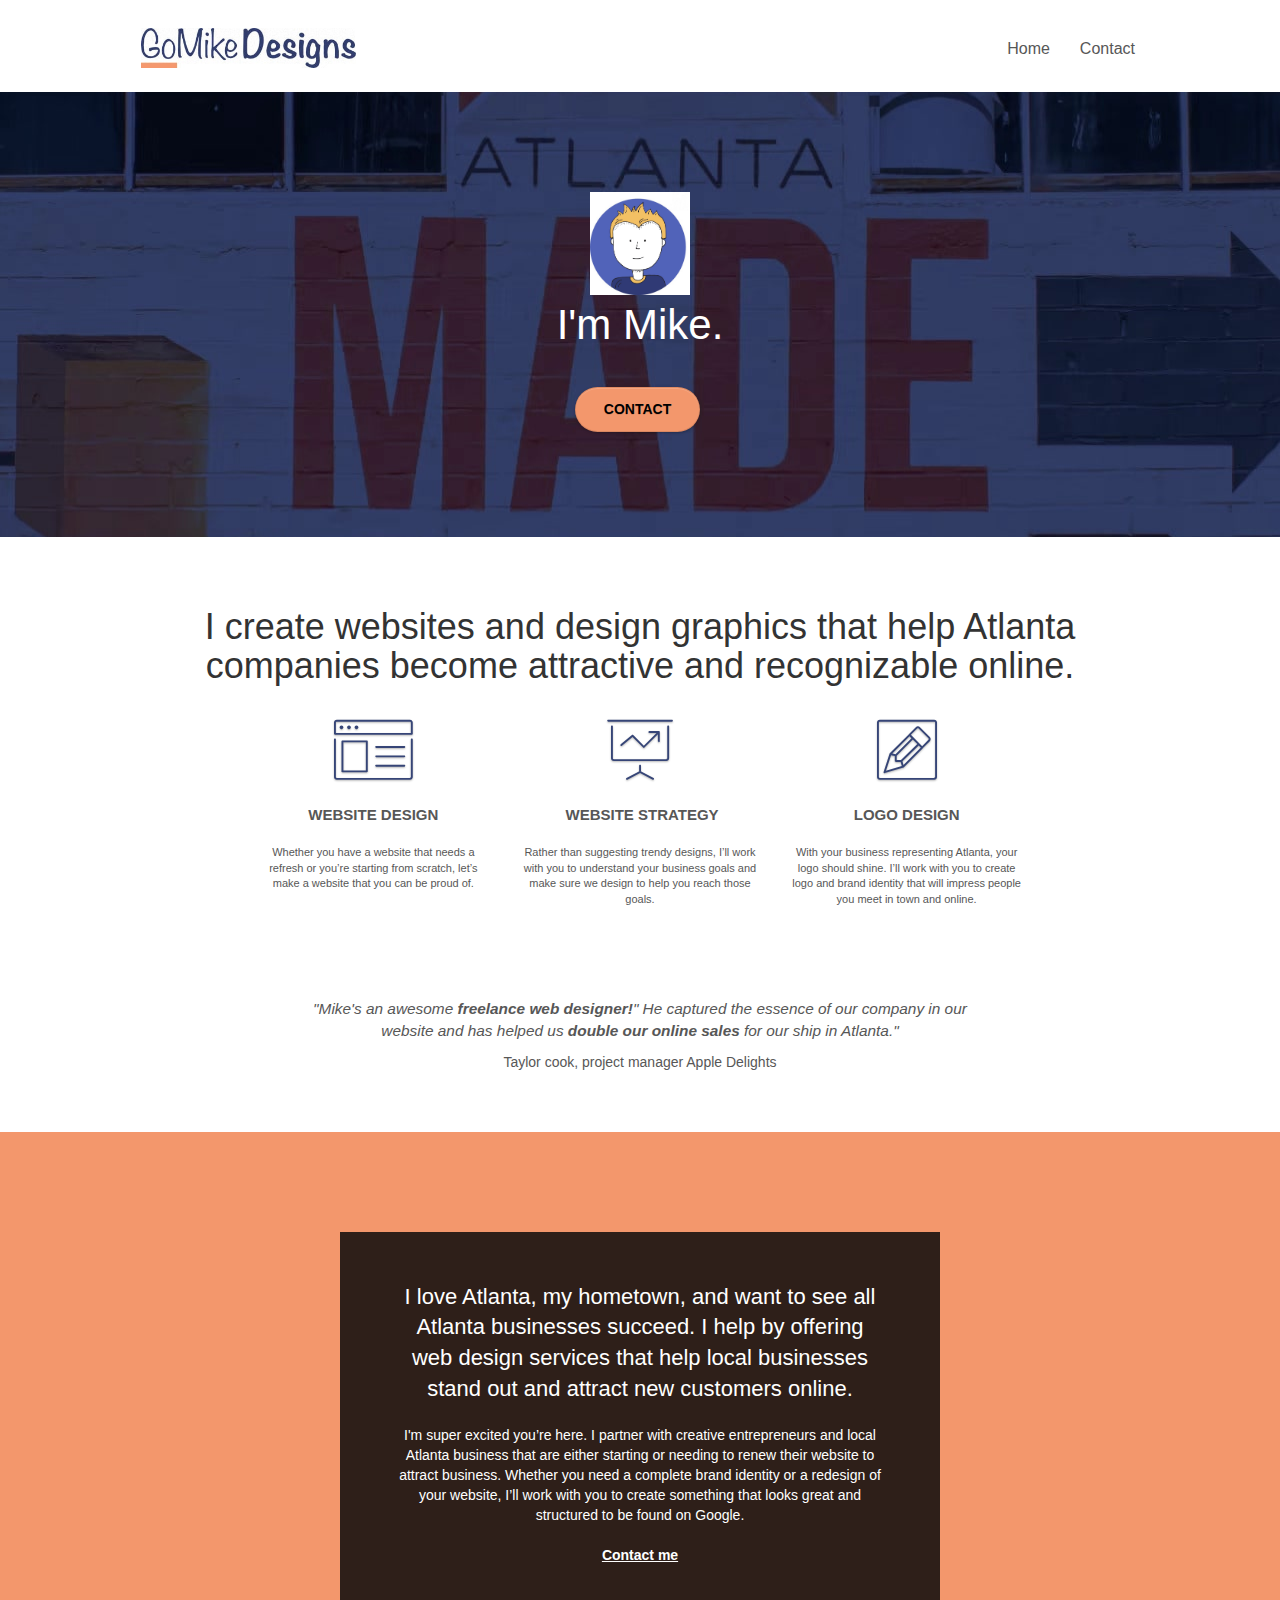
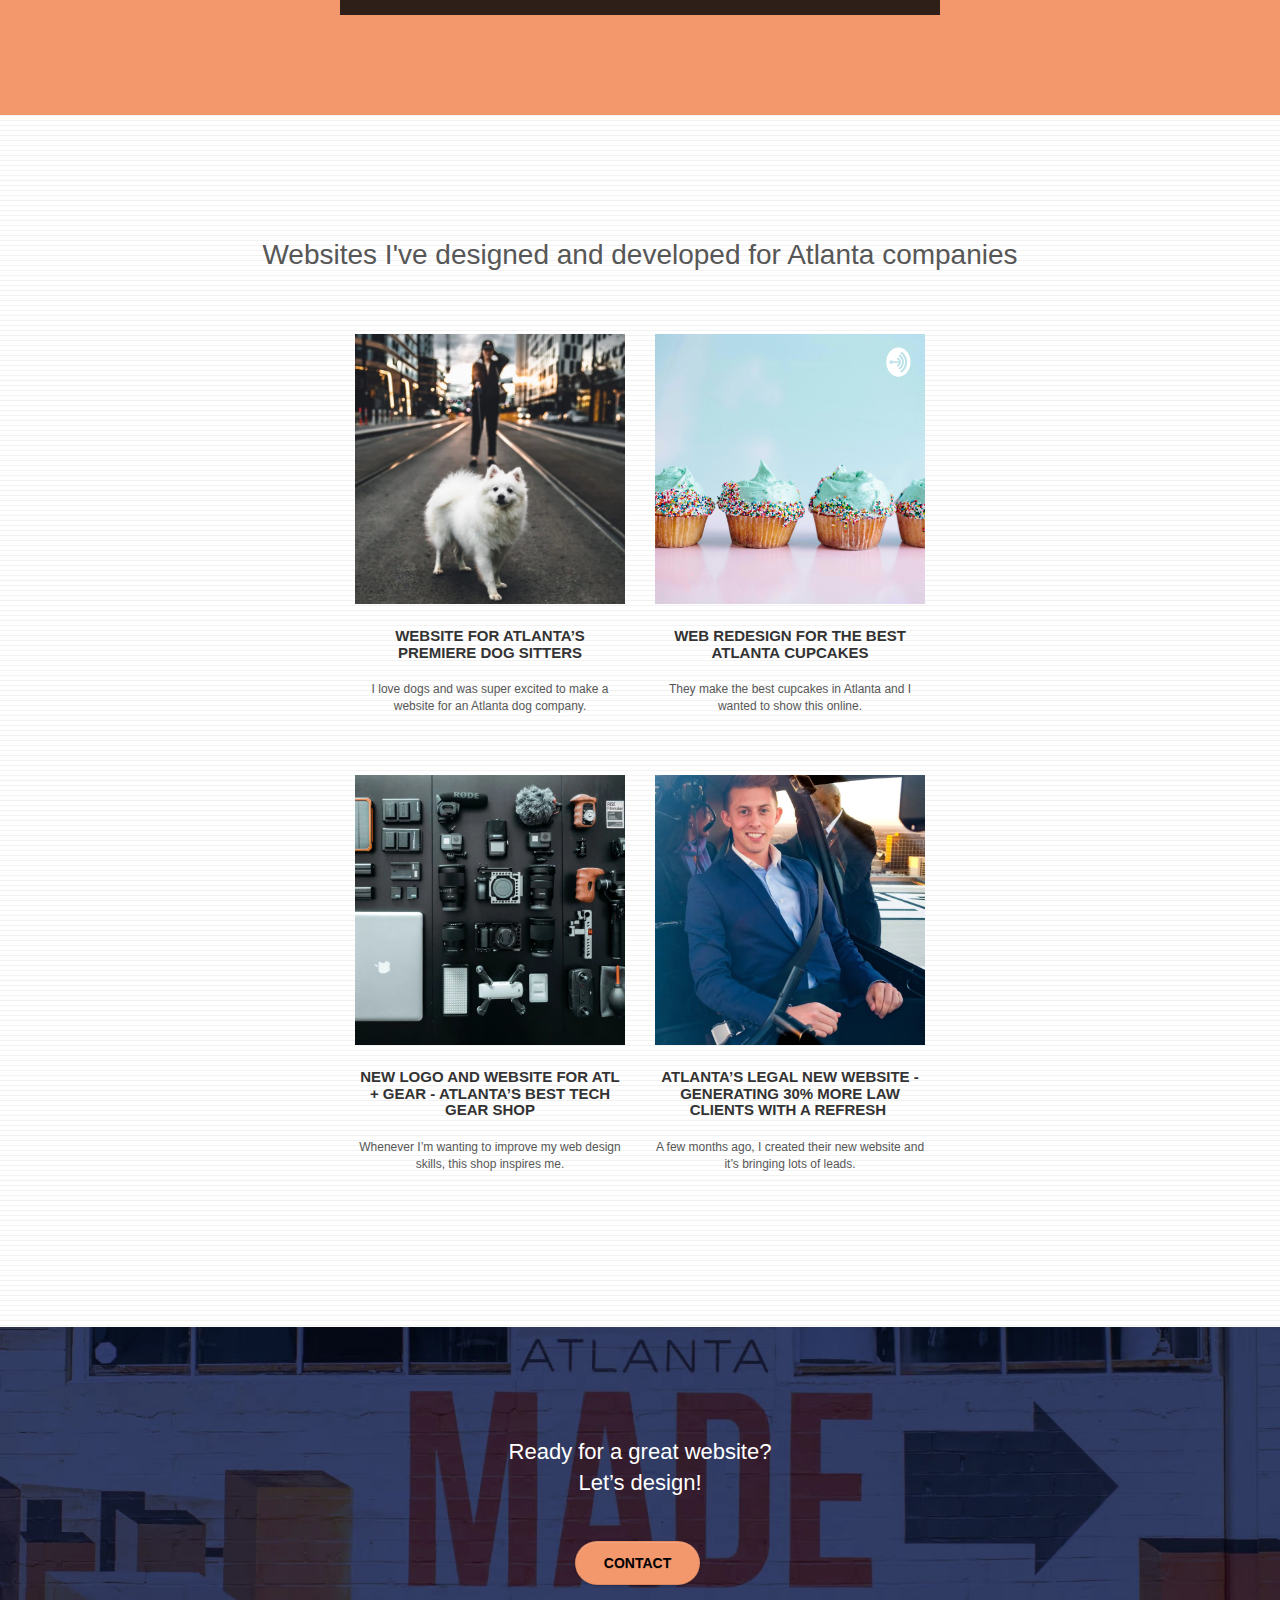
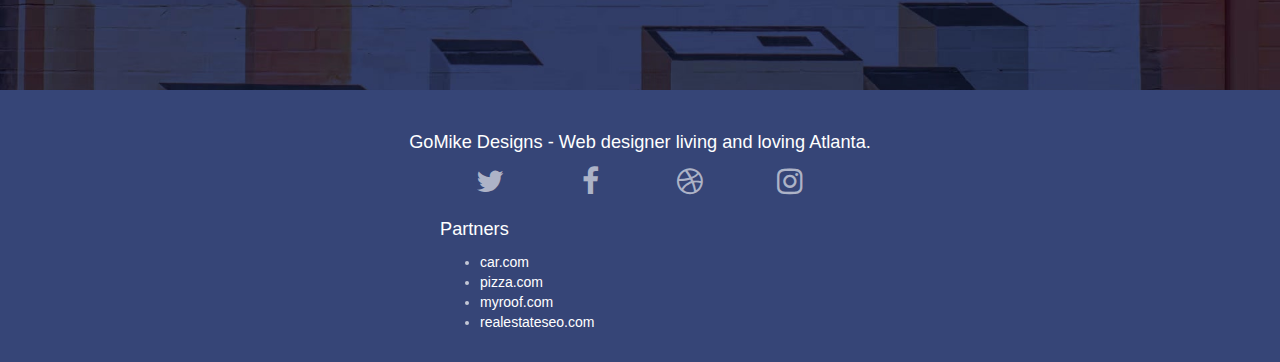
==== index.html @ 3aee00ce "changed Partners link colors" ====
<!doctype html>
<html lang="en">
<head>
	<meta http-equiv="Cache-Control" content="public">
	<meta http-equiv="Cache-Control" content="max-age=3600">
    <meta charset="utf-8">
    <meta name="description" content="I'm Mike and your should hire me to build your website">
    <meta name="viewport" content="width=device-width, initial-scale=1.0, viewport-fit=cover">
	<meta name="robots" content="index, nofollow">
    <link rel="shortcut icon" type="image/png" href="favicon.jpg">
    
	<link rel="stylesheet" type="text/css" href="./css/bootstrap.css">
	<link rel="stylesheet" type="text/css" href="style.css">
	<link rel="stylesheet" type="text/css" href="./css/font-awesome.css">
	<link rel="stylesheet" type="text/css" href="./css/et-line.css">
	
    
	<script defer src="./js/bootstrap.js"></script>
	<script defer src="./js/bootstrap.js"></script>
	<script defer src="./js/blocs.js"></script>
	<script defer src="./js/gmaps.js"></script>

    <title>GoMike Designs - Web Designer</title>

    
<!-- Analytics -->
 
<!-- Analytics END -->
    
</head>
<body>
<!-- Main container -->
<main class="page-container">
    
<!-- bloc-0 -->
<nav class="bloc bgc-white l-bloc " id="bloc-0">
	<div class="container bloc-sm">
		<nav class="navbar row">
			<div class="navbar-header">
				<a class="navbar-brand" href="index.html"><img src="img/logo.jpg" alt="GoMike Designs logo" height="40px" width="215px" /></a>

				<button id="nav-toggle" type="button" class="ui-navbar-toggle navbar-toggle" data-toggle="collapse" data-target=".navbar-1">
					<span class="icon-bar"></span><span class="icon-bar"></span><span class="icon-bar"></span>
				</button>
			</div>
			
			<div class="collapse navbar-collapse navbar-1 special-dropdown-nav">
				<ul class="site-navigation nav navbar-nav">
					<li>
						<a href="index.html">Home</a>
					</li>
					<li>
						<a href="page2.html">Contact</a>
					</li>
				</ul>
			</div>
		</nav>
	</div>
</nav>
<!-- bloc-0 END -->

<!-- bloc-1-hero -->
<div class="bloc bgc-dark-slate-blue bg-atlanta-20made-20sign d-bloc bg-t-edge b-parallax" id="bloc-1-hero">
	<div class="container bloc-lg">
		<div class="row tight-width-whitespace">
			<div class="col-sm-12">
				<img src="img/mike.jpg" class="center-block image-resize-mode" width="100px" height:"103px" alt="Mike's profile icon" />
				<p style="font-size: 3em;" class="text-center hero-bloc-text tc-white ">
					I'm Mike.
				</p>
				<div class="text-center">
					<a href="page2.html" class="btn btn-lg btn-clean btn-rd cta-hero btn-atomic-tangerine" id="cta-hero">Contact</a>
				</div>
			</div>
		</div>
	</div>
</div>
<!-- bloc-1-hero END -->

<!-- bloc-2-services -->
<div class="bloc bgc-white l-bloc" id="bloc-2-services">
	<div class="container bloc-md">
		<div class="row">
			<div class="col-sm-12 text-center">
				<h1>I create websites and design graphics that help Atlanta companies become attractive and recognizable online.</h1>
			</div>
		</div>
		<div class="row voffset-lg med-width-whitespace">
			<div class="col-sm-4">
				<div class="text-center">
					<span class="et-icon-browser sm-shadow icon-dark-slate-blue icons icon-lg"></span>
				</div>
				<h2 class="mg-md text-center service-header">
					Website Design
				</h2>
				<p class="text-center ">
					Whether you have a website that needs a refresh or you&rsquo;re starting from scratch, let&rsquo;s make a website that you can be proud of.
				</p>
			</div>
			<div class="col-sm-4">
				<div class="text-center">
					<span class="et-icon-presentation sm-shadow icon-dark-slate-blue icons icon-lg"></span>
				</div>
				<h2 class="mg-md text-center service-header">
					&nbsp;Website Strategy
				</h2>
				<p class="text-center ">
					Rather than suggesting trendy designs, I&rsquo;ll work with you to understand your business goals and make sure we design to help you reach those goals.<br>
				</p>
			</div>
			<div class="col-sm-4">
				<div class="text-center">
					<span class="et-icon-edit sm-shadow icon-dark-slate-blue icons icon-lg"></span>
				</div>
				<h2 class="mg-md text-center service-header">
					Logo Design
				</h2>
				<p class="text-center ">
					With your business representing Atlanta, your logo should shine. I&rsquo;ll work with you to create logo and brand identity that will impress people you meet in town and online.
				</p>
			</div>
		</div>
		<div class="row voffset-lg voffset">
			<div class="col-xs-12 col-md-8 col-md-offset-2 text-center">
				<p style="font-size: 1.1em;"><i>"Mike's an awesome <b>freelance web designer!</b>" He captured the essence of our company in our website and has helped us <b>double our online sales</b> for our ship in Atlanta."</i></p>
				<p style="font-size: 1em;">Taylor cook, project manager Apple Delights</p>
			</div>
		</div>
	</div>
</div>
<!-- bloc-2-services END -->

<!-- bloc-3-what-i-do -->
<div class="bloc tc-white bgc-atomic-tangerine b-parallax bg-atlanta-20made-20sign-20orange d-bloc" id="bloc-3-what-i-do">
	<div class="container bloc-lg">
		<div class="row tight-width-whitespace black-background">
			<div class="col-sm-12">
				<h2 class="mg-md text-center tc-white">
					I love Atlanta, my hometown, and want to see all Atlanta businesses succeed. I help by offering web design services that help local businesses stand out and attract new customers online.<br>
				</h2>
				<p class="text-center white" style="font-size: 1em;">
					I'm super excited you&rsquo;re here. I partner with creative entrepreneurs and local Atlanta business that are either starting or needing to renew their website to attract business. Whether you need a complete brand identity or a redesign of your website, I&rsquo;ll work with you to create something that looks great and structured to be found on Google.<br><br><a class="ltc-white bold-link" href="page2.html">Contact me</a><br>
				</p>
			</div>
		</div>
	</div>
</div>
<!-- bloc-3-what-i-do END -->

<!-- bloc-4-portfolio -->
<div class="bloc bgc-white bg-lines-h2-bg bg-repeat l-bloc" id="bloc-4-portfolio">
	<div class="container bloc-lg">
		<div class="row">
			<div class="col-sm-12 text-center">
				<h2 style="font-size: 2em;"> Websites I've designed and developed for Atlanta companies</h2>
			</div>
		</div>
		<div class="row tight-width-whitespace portfolio-row">
			<div class="col-sm-6">
				<a href="#" data-lightbox="img/dogsitters.jpg" data-gallery-id="gallery-1" data-caption="Website for Atlanta's Premiere dog salon" data-frame="snapshot-lb"><img src="img/dogsitters.jpg" class="img-responsive portfolio-thumb" style="width: 270px; height: 270px;" alt="Dog posing for picture with its walker holding the leash in the background."/></a>
				<h3 class="mg-md text-center">
					Website for Atlanta&rsquo;s premiere Dog Sitters
				</h3>
				<p class="text-center">
					I love dogs and was super excited to make a website for an Atlanta dog company.
				</p>
			</div>
			<div class="col-sm-6">
				<a href="#" data-lightbox="img/cupcakes.jpg" data-gallery-id="gallery-1" data-caption="web redesign for the best cupcakes in Atlanta" data-frame="snapshot-lb"><img src="img/cupcakes.jpg" class="img-responsive portfolio-thumb" style="width: 270px; height: 270px;" alt="Three and a half yellow cupcakes with seafoam green icing and colored sprinkles."/></a>
				<h3 class="mg-md text-center">
					Web redesign for the best Atlanta&nbsp;cupcakes
				</h3>
				<p class="text-center">
					They make the best cupcakes in Atlanta and I wanted to show this online.
				</p>
			</div>
		</div>
		<div class="row tight-width-whitespace portfolio-row">
			<div class="col-sm-6">
				<a href="#" data-lightbox="img/techgear.jpg" data-gallery-id="gallery-1" data-caption="New logo and website for Atlanta's best tech gear shop" data-frame="snapshot-lb"><img src="img/techgear.jpg" class="img-responsive portfolio-thumb" style="width: 270px; height: 270px;" alt="Top view od photo and computer equipment neatly arranged on a dark colored surface." /></a>
				<h3 class="mg-md text-center">
					New logo and website for Atl + Gear - Atlanta&rsquo;s best tech gear shop
				</h3>
				<p class="text-center">
					Whenever I&rsquo;m wanting to improve my web design skills, this shop inspires me.
				</p>
			</div>
			<div class="col-sm-6">
				<a href="#" data-lightbox="img/legal.jpg" data-gallery-id="gallery-1" data-caption="Atlanta's legal website generates 30% more clients after web redesign" data-frame="snapshot-lb"><img src="img/legal.jpg" class="img-responsive portfolio-thumb" style="width: 270px; height: 270px;" alt="Young businessman sitting in a hellicopter"/></a>
				<h3 class="mg-md text-center">
					Atlanta&rsquo;s legal new website - Generating 30% more law clients with a refresh&nbsp;
				</h3>
				<p class="text-center">
					A few months ago, I created their new website and it&rsquo;s bringing lots of leads.
				</p>
			</div>
		</div>
	</div>
</div>
<!-- bloc-4-portfolio END -->

<!-- bloc-5-cta -->
<div class="bloc bgc-dark-slate-blue bg-atlanta-20made-20sign d-bloc" id="bloc-5-cta">
	<div class="container bloc-lg">
		<div class="row">
			<h2 class="mg-md text-center tc-white">
				Ready for a great website? <br>Let&rsquo;s design!
			</h2>
			<div class="col-sm-12 text-center">
				<a href="page2.html" class="btn btn-atomic-tangerine btn-clean btn-rd btn-lg cta-hero">Contact</a>
			</div>
		</div>
	</div>
</div>
<!-- bloc-5-cta END -->

<!-- Footer - bloc-8 -->
<footer class="bloc bgc-dark-slate-blue d-bloc" id="bloc-8">
	<div class="container bloc-sm">
		<div class="row">
			<div class="col-sm-12">
				<h2 class="text-center white" style="font-size: 1.3em">
					GoMike Designs - Web designer living and loving Atlanta.<br>
				</h2>
				<div class="row row-no-gutters social">
					<div class="col-sm-3">
						<div class="text-center">
							<a class="social" href="#"><span class="fa fa-twitter icon-md"></span></a>
						</div>
					</div>
					<div class="col-sm-3">
						<div class="text-center">
							<a class="social" href="#"><span class="fa fa-facebook icon-md"></span></a>
						</div>
					</div>
					<div class="col-sm-3">
						<div class="text-center">
							<a class="social" href="#"><span class="fa fa-dribbble icon-md"></span></a>
						</div>
					</div>
					<div class="col-sm-3">
						<div class="text-center">
							<a class="social" href="#"><span class="fa fa-instagram icon-md"></span></a>
						</div>
					</div>

					<div class="col-sm-12 ">
						<h2 class="white" style="font-size: 1.3em;">Partners</h2>
							<ul>
								<li><a href="car.com" style="text-decoration: none; color: white!important;">car.com</a></li>
								<li><a href="pizza.com" style="text-decoration: none; color: white!important;">pizza.com</a></li>
								<li><a href="myroof.com" style="text-decoration: none; color: white!important;">myroof.com</a></li>
								<li><a href="realestateseo.com" style="text-decoration: none; color: white!important;">realestateseo.com</a></li>
							</ul>		
					</div>
				</div>

		</div>
	</div>
</footer>
<!-- Footer - bloc-8 END -->

</main>
<!-- Main container END -->
    

</body>
</html>
---- style.css ----
body { margin: 0; padding: 0; background: #FFF; overflow-x: hidden; -webkit-font-smoothing: antialiased; -moz-osx-font-smoothing: grayscale; } a, button { transition: all .3s ease-in-out; outline: none; } a:hover { text-decoration: none; cursor: pointer; } #page-loading-blocs-notifaction { position: fixed; top: 0; bottom: 0; width: 100%; z-index: 100000; background: #FFFFFF url("img/pageload-spinner.gif") no-repeat center center; } .bloc { width: 100%; clear: both; background: 50% 50% no-repeat; padding: 0 50px; -webkit-background-size: cover; -moz-background-size: cover; -o-background-size: cover; background-size: cover; position: relative; } .bloc .container { padding-left: 0; padding-right: 0; } .bloc-lg { padding: 100px 50px; } .bloc-md { padding: 50px; } .bloc-sm { padding: 20px 50px; } .bg-center, .bg-l-edge, .bg-r-edge, .bg-t-edge, .bg-b-edge, .bg-tl-edge, .bg-bl-edge, .bg-tr-edge, .bg-br-edge, .bg-repeat { -webkit-background-size: auto!important; -moz-background-size: auto!important; -o-background-size: auto!important; background-size: auto!important; } .bg-repeat { background: repeat; } .bg-t-edge { background: top no-repeat; } .bloc-bg-texture::before { content: ""; background-size: 2px 2px; position: absolute; top: 0; bottom: 0; left: 0; right: 0; } .texture-paper::before { background: url("img/texture-paper.jpg"); background-size: 280px 280px; } .b-parallax { background-attachment: fixed; } .d-bloc { color: rgba(255, 255, 255, .7); } .d-bloc button:hover { color: rgba(255, 255, 255, .9); } .d-bloc .icon-round, .d-bloc .icon-square, .d-bloc .icon-rounded, .d-bloc .icon-semi-rounded-a, .d-bloc .icon-semi-rounded-b { border-color: rgba(255, 255, 255, .9); } .d-bloc .divider-h span { border-color: rgba(255, 255, 255, .2); } .d-bloc .a-btn, .d-bloc .navbar a, .d-bloc .navbar-brand, .d-bloc a .icon-sm, .d-bloc a .icon-md, .d-bloc a .icon-lg, .d-bloc a .icon-xl, .d-bloc h1 a, .d-bloc h2 a, .d-bloc h3 a, .d-bloc h4 a, .d-bloc h5 a, .d-bloc h6 a, .d-bloc p a { color: rgba(255, 255, 255, .6); } .d-bloc .a-btn:hover, .d-bloc .navbar a:hover, .d-bloc .navbar-brand:hover, .d-bloc a:hover .icon-sm, .d-bloc a:hover .icon-md, .d-bloc a:hover .icon-lg, .d-bloc a:hover .icon-xl, .d-bloc h1 a:hover, .d-bloc h2 a:hover, .d-bloc h3 a:hover, .d-bloc h4 a:hover, .d-bloc h5 a:hover, .d-bloc h6 a:hover, .d-bloc p a:hover { color: rgba(255, 255, 255, 1); } .d-bloc .navbar-toggle .icon-bar { background: rgba(255, 255, 255, 1); } .d-bloc .btn-wire, .d-bloc .btn-wire:hover { color: rgba(255, 255, 255, 1); border-color: rgba(255, 255, 255, 1); } .d-bloc .panel { color: rgba(0, 0, 0, .5); } .d-bloc .panel button:hover { color: rgba(0, 0, 0, .7); } .d-bloc .panel icon { border-color: rgba(0, 0, 0, .7); } .d-bloc .panel .divider-h span { border-color: rgba(0, 0, 0, .1); } .d-bloc .panel .a-btn { color: rgba(0, 0, 0, .6); } .d-bloc .panel .a-btn:hover { color: rgba(0, 0, 0, 1); } .d-bloc .panel .btn-wire, .d-bloc .panel .btn-wire:hover { color: rgba(0, 0, 0, .7); border-color: rgba(0, 0, 0, .3); } .d-bloc .panel, .l-bloc { color: rgba(0, 0, 0, .5); } .d-bloc .panel button:hover, .l-bloc button:hover { color: rgba(0, 0, 0, .7); } .l-bloc .icon-round, .l-bloc .icon-square, .l-bloc .icon-rounded, .l-bloc .icon-semi-rounded-a, .l-bloc .icon-semi-rounded-b { border-color: rgba(0, 0, 0, .7); } .d-bloc .panel .divider-h span, .l-bloc .divider-h span { border-color: rgba(0, 0, 0, .1); } .d-bloc .panel .a-btn, .l-bloc .a-btn, .l-bloc .navbar a, .l-bloc .navbar-brand, .l-bloc a .icon-sm, .l-bloc a .icon-md, .l-bloc a .icon-lg, .l-bloc a .icon-xl, .l-bloc h1 a, .l-bloc h2 a, .l-bloc h3 a, .l-bloc h4 a, .l-bloc h5 a, .l-bloc h6 a, .l-bloc p a { color: rgba(0, 0, 0, .6); } .d-bloc .panel .a-btn:hover, .l-bloc .a-btn:hover, .l-bloc .navbar a:hover, .l-bloc .navbar-brand:hover, .l-bloc a:hover .icon-sm, .l-bloc a:hover .icon-md, .l-bloc a:hover .icon-lg, .l-bloc a:hover .icon-xl, .l-bloc h1 a:hover, .l-bloc h2 a:hover, .l-bloc h3 a:hover, .l-bloc h4 a:hover, .l-bloc h5 a:hover, .l-bloc h6 a:hover, .l-bloc p a:hover { color: rgba(0, 0, 0, 1); } .l-bloc .navbar-toggle .icon-bar { color: rgba(0, 0, 0, .6); } .d-bloc .panel .btn-wire, .d-bloc .panel .btn-wire:hover, .l-bloc .btn-wire, .l-bloc .btn-wire:hover { color: rgba(0, 0, 0, .7); border-color: rgba(0, 0, 0, .3); } .voffset { margin-top: 30px; } .voffset-lg { margin-top: 80px; } .row-no-gutters { margin-right: 0; margin-left: 0; } .row.row-no-gutters > [class^="col-"], .row.row-no-gutters > [class*=" col-"] { padding-right: 0; padding-left: 0; } #bloc-2-services p { font-size: 11px; } .navbar { margin-bottom: 0; z-index: 1; } .navbar-brand { height: auto; padding: 3px 15px; font-size: 25px; font-weight: normal; font-weight: 600; line-height: 44px; } .navbar-brand img { max-height: 200px; margin: 0 5px 0 0; display: inline; } .navbar-brand img[src$=svg] { min-width: 100px; } .nav-center .navbar-brand img { margin: 0; } .navbar .nav { padding-top: 2px; margin-right: -16px; float: right; z-index: 1; } .nav > li { float: left; margin-top: 4px; font-size: 16px; } .navbar-nav .open .dropdown-menu > li > a { text-align: inherit; } .nav > li a:hover, .nav > li a:focus { background: transparent; } .navbar-toggle { margin: 10px 10px 0 0; border: 0px; } .navbar-toggle:hover { background: transparent!important; } .navbar-toggle .icon-bar { background-color: rgba(0, 0, 0, .5); width: 26px; } .nav-invert .navbar .nav { float: left; } .nav-invert .navbar-header, .nav-invert .navbar-brand { float: right; position: relative; z-index: 2; } @media (min-width: 768px) { .site-navigation { position: absolute; top: 50%; right: 20px; transform: translate(0, -50%); -webkit-transform: translateY(-50%); } .nav > li .dropdown-menu a, .nav > li .dropdown-menu a:hover { color: #484848; } .nav-invert .site-navigation { left: 0; right: 0; } .nav-center { text-align: center; } .nav-center .navbar-header { width: 100%; } .nav-center .navbar-header, .nav-center .navbar-brand, .nav-center .nav > li { float: none; display: inline-block; } .nav-center .site-navigation { position: relative; width: 100%; right: 0; margin-right: 0px; margin-top: 20px; } .nav-center.mini-nav .navbar-toggle { float: none; margin: 10px auto 0; } } .nav > li > .dropdown a { background: none!important; display: block; padding: 14px 15px; } nav .caret { margin: 0 5px; } .dropdown-menu .dropdown-menu { top: -8px; left: 100%; } .dropdown-menu .dropmenu-flow-right { top: 100%; left: 0; margin-left: -1px; border-top-left-radius: 0; border-top-right-radius: 0; } .dropdown-menu .dropdown span { border: 4px solid black; border-top-color: transparent; border-right-color: transparent; border-bottom-color: transparent; margin: 6px -5px 0 0!important; float: right; } .mg-md { margin-top: 10px; margin-bottom: 20px; } .mg-lg { margin-top: 10px; margin-bottom: 40px; } .btn { margin: 0 5px 5px 0; } .btn.pull-right { margin: 0 0 5px 5px; } .btn-d, .btn-d:hover, .btn-d:focus { color: #FFF; background: rgba(0, 0, 0, .3); } button { outline: none; } .btn-rd { border-radius: 40px; } .btn-clean { border: 1px solid rgba(0, 0, 0, .08); border-bottom-color: rgba(0, 0, 0, .1); text-shadow: 0 1px 0 rgba(0, 0, 1, .1); box-shadow: 0 1px 3px rgba(0, 0, 1, .25), inset 0 1px 0 0 rgba(255, 255, 255, .15); } .icon-md { font-size: 30px!important; } .icon-lg { font-size: 60px!important; } .sm-shadow { text-shadow: 0 1px 2px rgba(0, 0, 0, .3); } .panel-sq, .panel-sq .panel-heading, .panel-sq .panel-footer { border-radius: 0; } .panel-rd { border-radius: 30px; } .panel-rd .panel-heading { border-radius: 29px 29px 0 0; } .panel-rd .panel-footer { border-radius: 0 0 29px 29px; } .form-control { border-color: rgba(0, 0, 0, .1); box-shadow: none; } .scrollToTop { width: 40px; height: 40px; position: fixed; bottom: 20px; right: 20px; opacity: 0; z-index: 500; transition: all .3s ease-in-out; } .scrollToTop span { margin-top: 6px; } .showScrollTop { font-size: 14px; opacity: 1; } a[data-lightbox] { position: relative; display: block; text-align: center; } a[data-lightbox]:hover::before { content: "+"; font-family: "HelveticaNeue-Light", "Helvetica Neue Light", "Helvetica Neue", Helvetica, Arial; font-size: 32px; width: 50px; height: 50px; margin-left: -25px; border-radius: 50%; background: rgba(0, 0, 0, .6); color: #FFF; font-weight: 100; z-index: 1; position: absolute; top: 50%; transform: translateY(-50%); -webkit-transform: translateY(-50%); } a[data-lightbox]:hover img { opacity: 0.6; -webkit-animation-fill-mode: none; animation-fill-mode: none; } #lightbox-modal { display: flex; align-items: center; } #lightbox-modal .modal-dialog { width: 90%; max-width: 900px; margin: 0 auto 0; } #lightbox-modal .modal-dialog img { max-height: 90vh; margin: 0 auto; } .lightbox-caption { padding: 20px; color: #FFF; background: rgba(0, 0, 0, .5); position: absolute; left: 15px; right: 15px; bottom: 5px; } .close-lightbox { color: #FFF; font-size: 30px; position: absolute; top: 20px; right: 20px; z-index: 20; background: rgba(0, 0, 0, .5); border: none; line-height: 30px; padding: 0 9px 5px; opacity: 0.3; } .close-lightbox:hover, .next-lightbox:hover, .prev-lightbox:hover { opacity: 1.0; color: #FFF; } .next-lightbox, .prev-lightbox { font-size: 20px; color: rgba(255, 255, 255, .9); background: rgba(0, 0, 0, .5); transition: all .2s ease-in-out; position: absolute; top: 45%; z-index: 1; opacity: 0.4; } .next-lightbox { padding: 6px 8px 1px 13px; right: 25px; } .prev-lightbox { padding: 6px 13px 1px 10px; left: 25px; } .snapshot-lb .modal-body { padding-bottom: 45px; } .snapshot-lb .lightbox-caption { padding: 0; color: rgba(0, 0, 0, .5); background: none; } h1, h2, h3, h4, h5, h6, p, label, .btn, a { font-family: "helvetica"; font-weight: 400; color: #575757!important; } .container { max-width: 1000px; } .hero-bloc-text { font-size: 38px; } .hero-bloc-text-sub { font-size: 36px; } .statement-bloc-text { line-height: 26px; font-style: italic; font-size: 20px; text-align: center; font-weight: lighter; max-width: 520px; margin: auto auto auto auto; } p { font-size: 12px; } .tight-width-whitespace { max-width: 600px; margin: auto auto auto auto; } .h1 { font-size: 20px; font-family: "Open Sans"; } .cta-hero { margin-top: 22px; color: #FFFFFF!important; text-transform: uppercase; padding: 12px 28px 12px 28px; font-size: 1.0em; font-weight: 700; } .social { max-width: 400px; margin: auto auto auto auto; } h2 { font-size: 22px; line-height: 1.4em; } h3 { font-size: 15px; text-transform: uppercase; font-weight: 700; color: #333333!important; } .med-width-whitespace { max-width: 800px; margin: auto auto auto auto; box-shadow: 0px 0px 0px #000000; } h1 { color: #333333!important; } h4 { color: #333333!important; } .icons { margin-bottom: 14px; margin-top: 24px; } .white { color: #FFFFFF!important; } .portfolio-thumb { margin-bottom: 24px; } .portfolio-row { margin-bottom: 44px; margin-top: 50px; } .avatar { box-shadow: 0px 4px 9px rgba(0, 0, 0, 0.3); } .black-background { background-color: rgba(12, 11, 11, 0.856); padding: 40px 40px 40px 40px; } .bold-link { font-weight: 900; text-decoration: underline!important; } .service-header { font-size: 15px; font-weight: 700; text-transform: uppercase; } .bgc-white { background-color: #FFFFFF; } .bgc-dark-slate-blue { background-color: #364577; } .bgc-atomic-tangerine { background-color: #F3976C; } .tc-white { color: #FFFFFF!important; } .btn-atomic-tangerine { background: #F3976C; color: black!important; } .btn-atomic-tangerine:hover { background: #c27956!important; color: black!important; } .ltc-white { color: #FFFFFF!important; } .ltc-white:hover { color: #cccccc!important; } .ltc-atomic-tangerine { color: #F3976C!important; } .ltc-atomic-tangerine:hover { color: #c27956!important; } .icon-dark-slate-blue { color: #364577!important; border-color: #364577!important; } .bg-dots-bg { background-image: url("img/dots-bg.jpg"); } .bg-lines-h2-bg { background-image: url("img/lines-h2-bg.jpg"); } .bg-atlanta-20made-20sign { background-image: url("img/blue-sign.jpg"); } .bg-atlanta-20made-20sign-20orange { background-image: url("img/orange-sign.jpg"); } @media (max-width: 1024px) { .bloc { padding-left: 20px; padding-right: 20px; } .bloc.full-width-bloc, .bloc-tile-2.full-width-bloc .container, .bloc-tile-3.full-width-bloc .container, .bloc-tile-4.full-width-bloc .container { padding-left: 0; padding-right: 0; } } @media (max-width: 992px) and (min-width: 768px) { .navbar .nav { max-width: 80% } .nav-center.navbar .nav { max-width: 100% } } @media only screen and (min-device-width: 768px) and (max-device-width: 1024px) and (orientation: landscape) { .b-parallax { background-attachment: scroll; } } @media only screen and (min-device-width: 1024px) and (max-device-width: 1366px) and (-webkit-min-device-pixel-ratio: 1.5) { .b-parallax { background-attachment: scroll; } } @media (max-width: 991px) { .container { width: 100%; } .b-parallax { background-attachment: scroll; } .page-container, #hero-bloc { overflow-x: hidden; position: relative; } .bloc { padding-left: constant(safe-area-inset-left); padding-right: constant(safe-area-inset-right); } .bloc-group, .bloc-group .bloc { display: block; width: 100%; } .bloc-fill-screen .fill-bloc-top-edge, .bloc-fill-screen .fill-bloc-bottom-edge { padding: 0 20px; padding-left: constant(safe-area-inset-left); padding-right: constant(safe-area-inset-right); } } @media (max-width: 767px) { .page-container { overflow-x: hidden; position: relative; } h1, h2, h3, h4, h5, h6, p, #disqus_thread { padding-left: 10px!important; padding-right: 10px!important; } .b-parallax { background-attachment: scroll; } .navbar .nav { padding-top: 0; border-top: 1px solid rgba(0, 0, 0, .2); float: none!important; } .navbar.row { margin-left: 0; margin-right: 0; } .site-navigation { position: inherit; transform: none; -webkit-transform: none; -ms-transform: none; } .nav > li { margin-top: 0; border-bottom: 1px solid rgba(0, 0, 0, .1); background: rgba(0, 0, 0, .05); text-align: left; padding-left: 15px; width: 100%; } .nav > li:hover { background: rgba(0, 0, 0, .08); } .dropdown .dropdown a .caret { float: none; margin: 5px 0 0 10px!important; border: 4px solid black; border-bottom-color: transparent; border-right-color: transparent; border-left-color: transparent; } #hero-bloc .navbar .nav { background: rgba(0, 0, 0, .8); } #hero-bloc .navbar .nav a { color: rgba(255, 255, 255, .6); } .hero { padding: 50px 0; } .hero-nav { left: -1px; right: -1px; } .navbar-collapse { padding: 0; overflow-x: hidden; -webkit-box-shadow: none; box-shadow: none; } .navbar-brand img { max-height: 40px; width: auto; } .nav-invert .navbar-header { float: none; width: 100%; } .nav-invert .navbar-toggle { float: left; margin-left: 10px; } .bloc { padding-left: 0; padding-right: 0; } .bloc-xxl, .bloc-xl, .bloc-lg { padding: 40px 0; } .bloc-sm, .bloc-md { padding-left: 0; padding-right: 0; } .bloc-tile-2 .container, .bloc-tile-3 .container, .bloc-tile-4 .container, .bloc-fill-screen .fill-bloc-top-edge, .bloc-fill-screen .fill-bloc-bottom-edge { padding-left: 0; padding-right: 0; } .a-block { padding: 0 10px; } .btn-dwn { display: none; } .voffset { margin-top: 5px; } .voffset-md { margin-top: 20px; } .voffset-lg { margin-top: 30px; } form { padding: 5px; } .close-lightbox { display: inline-block; } .blocsapp-device-iphone5 { background-size: 216px 425px; padding-top: 60px; width: 216px; height: 425px; } .blocsapp-device-iphone5 img { width: 180px; height: 320px; } } @media (max-width: 400px) { .bloc { padding-left: 0; padding-right: 0; } } @media (max-width: 767px) { .bloc-mob-center-text { text-align: center; } .footer { color: #777!important; }
---- css/et-line.css ----
@font-face {
    font-family: et-line;
    src: url(../fonts/et-line.eot);
    src: url(../fonts/et-line.eot?#iefix) format('embedded-opentype'), url(../fonts/et-line.woff) format('woff'), url(../fonts/et-line.ttf) format('truetype'), url(../fonts/et-line.svg#et-line) format('svg');
    font-weight: 400;
    font-style: normal
}

.et-icon-adjustments,
.et-icon-alarmclock,
.et-icon-anchor,
.et-icon-aperture,
.et-icon-attachment,
.et-icon-bargraph,
.et-icon-basket,
.et-icon-beaker,
.et-icon-bike,
.et-icon-book-open,
.et-icon-briefcase,
.et-icon-browser,
.et-icon-calendar,
.et-icon-camera,
.et-icon-caution,
.et-icon-chat,
.et-icon-circle-compass,
.et-icon-clipboard,
.et-icon-clock,
.et-icon-cloud,
.et-icon-compass,
.et-icon-desktop,
.et-icon-dial,
.et-icon-document,
.et-icon-documents,
.et-icon-download,
.et-icon-dribbble,
.et-icon-edit,
.et-icon-envelope,
.et-icon-expand,
.et-icon-facebook,
.et-icon-flag,
.et-icon-focus,
.et-icon-gears,
.et-icon-genius,
.et-icon-gift,
.et-icon-global,
.et-icon-globe,
.et-icon-googleplus,
.et-icon-grid,
.et-icon-happy,
.et-icon-hazardous,
.et-icon-heart,
.et-icon-hotairballoon,
.et-icon-hourglass,
.et-icon-key,
.et-icon-laptop,
.et-icon-layers,
.et-icon-lifesaver,
.et-icon-lightbulb,
.et-icon-linegraph,
.et-icon-linkedin,
.et-icon-lock,
.et-icon-magnifying-glass,
.et-icon-map,
.et-icon-map-pin,
.et-icon-megaphone,
.et-icon-mic,
.et-icon-mobile,
.et-icon-newspaper,
.et-icon-notebook,
.et-icon-paintbrush,
.et-icon-paperclip,
.et-icon-pencil,
.et-icon-phone,
.et-icon-picture,
.et-icon-pictures,
.et-icon-piechart,
.et-icon-presentation,
.et-icon-pricetags,
.et-icon-printer,
.et-icon-profile-female,
.et-icon-profile-male,
.et-icon-puzzle,
.et-icon-quote,
.et-icon-recycle,
.et-icon-refresh,
.et-icon-ribbon,
.et-icon-rss,
.et-icon-sad,
.et-icon-scissors,
.et-icon-scope,
.et-icon-search,
.et-icon-shield,
.et-icon-speedometer,
.et-icon-strategy,
.et-icon-streetsign,
.et-icon-tablet,
.et-icon-target,
.et-icon-telescope,
.et-icon-toolbox,
.et-icon-tools,
.et-icon-tools-2,
.et-icon-trophy,
.et-icon-tumblr,
.et-icon-twitter,
.et-icon-upload,
.et-icon-video,
.et-icon-wallet,
.et-icon-wine {
    font-family: et-line;
    speak: none;
    font-style: normal;
    font-weight: 400;
    font-variant: normal;
    text-transform: none;
    line-height: 1;
    -webkit-font-smoothing: antialiased;
    -moz-osx-font-smoothing: grayscale;
    display: inline-block
}

.et-icon-mobile:before {
    content: "\e000"
}

.et-icon-laptop:before {
    content: "\e001"
}

.et-icon-desktop:before {
    content: "\e002"
}

.et-icon-tablet:before {
    content: "\e003"
}

.et-icon-phone:before {
    content: "\e004"
}

.et-icon-document:before {
    content: "\e005"
}

.et-icon-documents:before {
    content: "\e006"
}

.et-icon-search:before {
    content: "\e007"
}

.et-icon-clipboard:before {
    content: "\e008"
}

.et-icon-newspaper:before {
    content: "\e009"
}

.et-icon-notebook:before {
    content: "\e00a"
}

.et-icon-book-open:before {
    content: "\e00b"
}

.et-icon-browser:before {
    content: "\e00c"
}

.et-icon-calendar:before {
    content: "\e00d"
}

.et-icon-presentation:before {
    content: "\e00e"
}

.et-icon-picture:before {
    content: "\e00f"
}

.et-icon-pictures:before {
    content: "\e010"
}

.et-icon-video:before {
    content: "\e011"
}

.et-icon-camera:before {
    content: "\e012"
}

.et-icon-printer:before {
    content: "\e013"
}

.et-icon-toolbox:before {
    content: "\e014"
}

.et-icon-briefcase:before {
    content: "\e015"
}

.et-icon-wallet:before {
    content: "\e016"
}

.et-icon-gift:before {
    content: "\e017"
}

.et-icon-bargraph:before {
    content: "\e018"
}

.et-icon-grid:before {
    content: "\e019"
}

.et-icon-expand:before {
    content: "\e01a"
}

.et-icon-focus:before {
    content: "\e01b"
}

.et-icon-edit:before {
    content: "\e01c"
}

.et-icon-adjustments:before {
    content: "\e01d"
}

.et-icon-ribbon:before {
    content: "\e01e"
}

.et-icon-hourglass:before {
    content: "\e01f"
}

.et-icon-lock:before {
    content: "\e020"
}

.et-icon-megaphone:before {
    content: "\e021"
}

.et-icon-shield:before {
    content: "\e022"
}

.et-icon-trophy:before {
    content: "\e023"
}

.et-icon-flag:before {
    content: "\e024"
}

.et-icon-map:before {
    content: "\e025"
}

.et-icon-puzzle:before {
    content: "\e026"
}

.et-icon-basket:before {
    content: "\e027"
}

.et-icon-envelope:before {
    content: "\e028"
}

.et-icon-streetsign:before {
    content: "\e029"
}

.et-icon-telescope:before {
    content: "\e02a"
}

.et-icon-gears:before {
    content: "\e02b"
}

.et-icon-key:before {
    content: "\e02c"
}

.et-icon-paperclip:before {
    content: "\e02d"
}

.et-icon-attachment:before {
    content: "\e02e"
}

.et-icon-pricetags:before {
    content: "\e02f"
}

.et-icon-lightbulb:before {
    content: "\e030"
}

.et-icon-layers:before {
    content: "\e031"
}

.et-icon-pencil:before {
    content: "\e032"
}

.et-icon-tools:before {
    content: "\e033"
}

.et-icon-tools-2:before {
    content: "\e034"
}

.et-icon-scissors:before {
    content: "\e035"
}

.et-icon-paintbrush:before {
    content: "\e036"
}

.et-icon-magnifying-glass:before {
    content: "\e037"
}

.et-icon-circle-compass:before {
    content: "\e038"
}

.et-icon-linegraph:before {
    content: "\e039"
}

.et-icon-mic:before {
    content: "\e03a"
}

.et-icon-strategy:before {
    content: "\e03b"
}

.et-icon-beaker:before {
    content: "\e03c"
}

.et-icon-caution:before {
    content: "\e03d"
}

.et-icon-recycle:before {
    content: "\e03e"
}

.et-icon-anchor:before {
    content: "\e03f"
}

.et-icon-profile-male:before {
    content: "\e040"
}

.et-icon-profile-female:before {
    content: "\e041"
}

.et-icon-bike:before {
    content: "\e042"
}

.et-icon-wine:before {
    content: "\e043"
}

.et-icon-hotairballoon:before {
    content: "\e044"
}

.et-icon-globe:before {
    content: "\e045"
}

.et-icon-genius:before {
    content: "\e046"
}

.et-icon-map-pin:before {
    content: "\e047"
}

.et-icon-dial:before {
    content: "\e048"
}

.et-icon-chat:before {
    content: "\e049"
}

.et-icon-heart:before {
    content: "\e04a"
}

.et-icon-cloud:before {
    content: "\e04b"
}

.et-icon-upload:before {
    content: "\e04c"
}

.et-icon-download:before {
    content: "\e04d"
}

.et-icon-target:before {
    content: "\e04e"
}

.et-icon-hazardous:before {
    content: "\e04f"
}

.et-icon-piechart:before {
    content: "\e050"
}

.et-icon-speedometer:before {
    content: "\e051"
}

.et-icon-global:before {
    content: "\e052"
}

.et-icon-compass:before {
    content: "\e053"
}

.et-icon-lifesaver:before {
    content: "\e054"
}

.et-icon-clock:before {
    content: "\e055"
}

.et-icon-aperture:before {
    content: "\e056"
}

.et-icon-quote:before {
    content: "\e057"
}

.et-icon-scope:before {
    content: "\e058"
}

.et-icon-alarmclock:before {
    content: "\e059"
}

.et-icon-refresh:before {
    content: "\e05a"
}

.et-icon-happy:before {
    content: "\e05b"
}

.et-icon-sad:before {
    content: "\e05c"
}

.et-icon-facebook:before {
    content: "\e05d"
}

.et-icon-twitter:before {
    content: "\e05e"
}

.et-icon-googleplus:before {
    content: "\e05f"
}

.et-icon-rss:before {
    content: "\e060"
}

.et-icon-tumblr:before {
    content: "\e061"
}

.et-icon-linkedin:before {
    content: "\e062"
}

.et-icon-dribbble:before {
    content: "\e063"
}
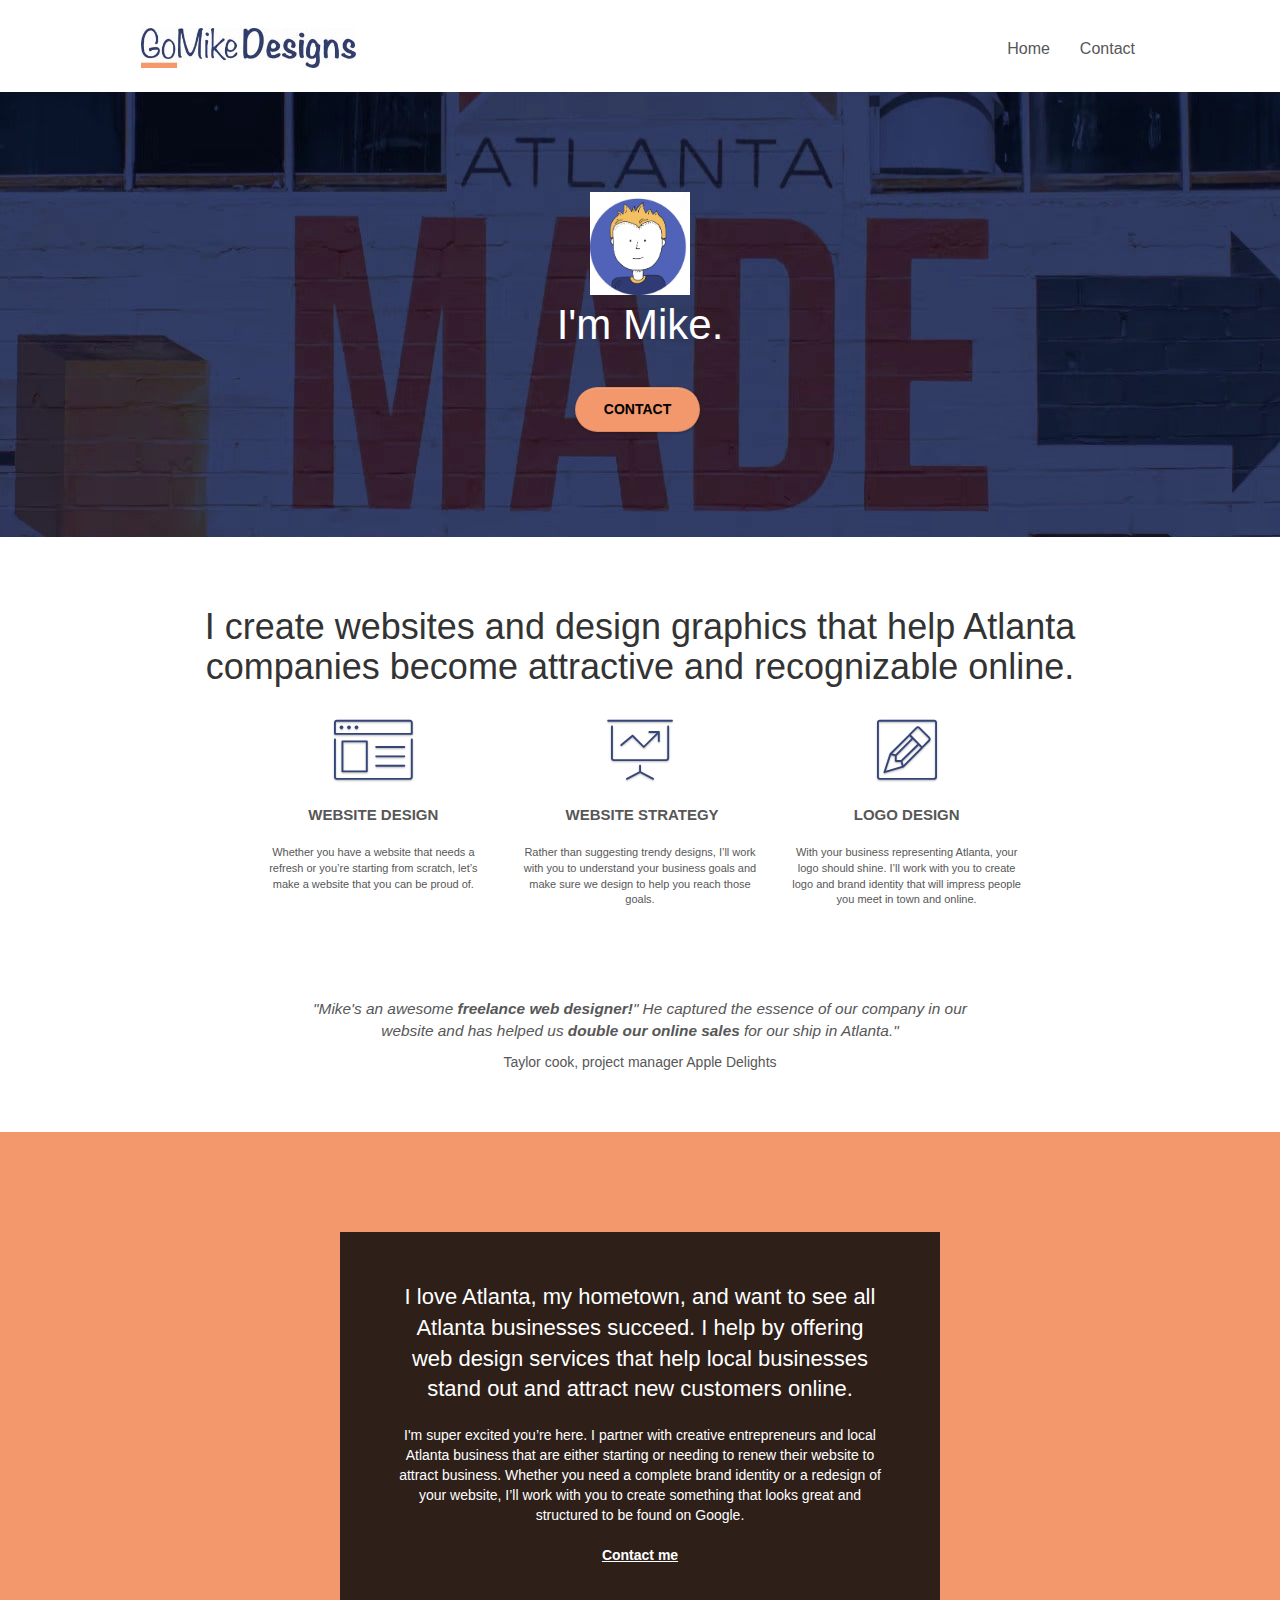
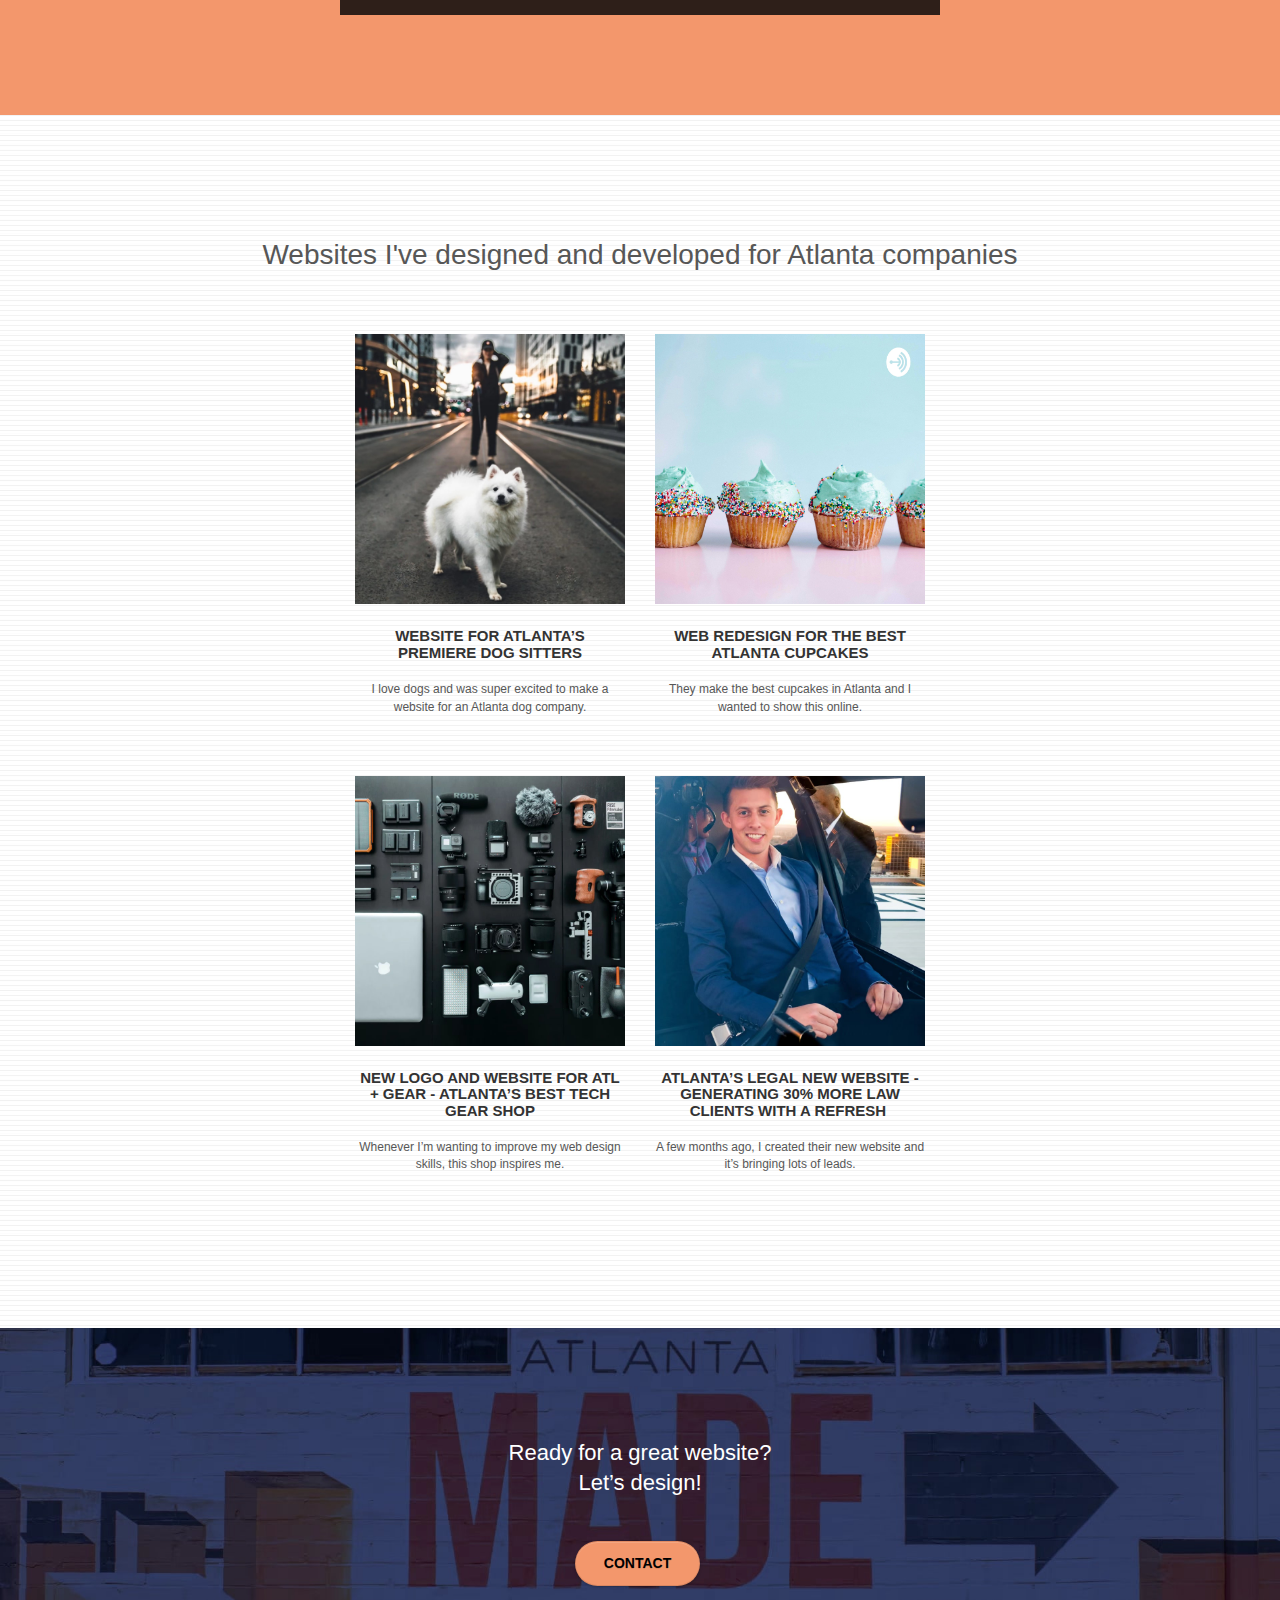
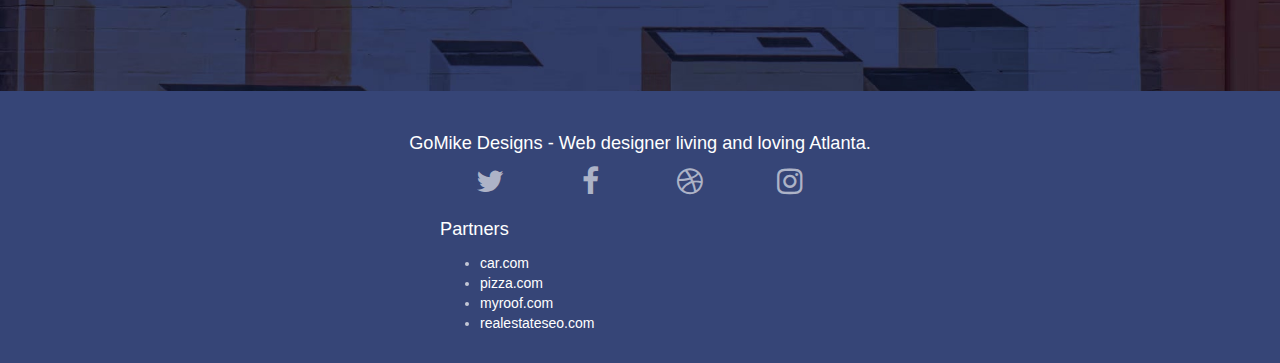
==== commit f62bf130: "fixed width, height" ====
--- a/index.html
+++ b/index.html
@@ -37,7 +37,7 @@
 	<div class="container bloc-sm">
 		<nav class="navbar row">
 			<div class="navbar-header">
-				<a class="navbar-brand" href="index.html"><img src="img/logo.jpg" alt="GoMike Designs logo" height="40px" width="215px" /></a>
+				<a class="navbar-brand" href="index.html"><img src="img/logo.jpg" alt="GoMike Designs logo" height="40" width="215" /></a>
 
 				<button id="nav-toggle" type="button" class="ui-navbar-toggle navbar-toggle" data-toggle="collapse" data-target=".navbar-1">
 					<span class="icon-bar"></span><span class="icon-bar"></span><span class="icon-bar"></span>
@@ -64,7 +64,7 @@
 	<div class="container bloc-lg">
 		<div class="row tight-width-whitespace">
 			<div class="col-sm-12">
-				<img src="img/mike.jpg" class="center-block image-resize-mode" width="100px" height:"103px" alt="Mike's profile icon" />
+				<img src="img/mike.jpg" class="center-block image-resize-mode" width="100" height="103" alt="Mike's profile icon" />
 				<p style="font-size: 3em;" class="text-center hero-bloc-text tc-white ">
 					I'm Mike.
 				</p>
@@ -157,7 +157,7 @@
 		</div>
 		<div class="row tight-width-whitespace portfolio-row">
 			<div class="col-sm-6">
-				<a href="#" data-lightbox="img/dogsitters.jpg" data-gallery-id="gallery-1" data-caption="Website for Atlanta's Premiere dog salon" data-frame="snapshot-lb"><img src="img/dogsitters.jpg" class="img-responsive portfolio-thumb" style="width: 270px; height: 270px;" alt="Dog posing for picture with its walker holding the leash in the background."/></a>
+				<a href="#" data-lightbox="img/dogsitters.jpg" data-gallery-id="gallery-1" data-caption="Website for Atlanta's Premiere dog salon" data-frame="snapshot-lb"><img src="img/dogsitters.jpg" class="img-responsive portfolio-thumb" width="270" height="270" alt="Dog posing for picture with its walker holding the leash in the background."/></a>
 				<h3 class="mg-md text-center">
 					Website for Atlanta&rsquo;s premiere Dog Sitters
 				</h3>
@@ -166,7 +166,7 @@
 				</p>
 			</div>
 			<div class="col-sm-6">
-				<a href="#" data-lightbox="img/cupcakes.jpg" data-gallery-id="gallery-1" data-caption="web redesign for the best cupcakes in Atlanta" data-frame="snapshot-lb"><img src="img/cupcakes.jpg" class="img-responsive portfolio-thumb" style="width: 270px; height: 270px;" alt="Three and a half yellow cupcakes with seafoam green icing and colored sprinkles."/></a>
+				<a href="#" data-lightbox="img/cupcakes.jpg" data-gallery-id="gallery-1" data-caption="web redesign for the best cupcakes in Atlanta" data-frame="snapshot-lb"><img src="img/cupcakes.jpg" class="img-responsive portfolio-thumb" width="270" height="270" alt="Three and a half yellow cupcakes with seafoam green icing and colored sprinkles."/></a>
 				<h3 class="mg-md text-center">
 					Web redesign for the best Atlanta&nbsp;cupcakes
 				</h3>
@@ -177,7 +177,7 @@
 		</div>
 		<div class="row tight-width-whitespace portfolio-row">
 			<div class="col-sm-6">
-				<a href="#" data-lightbox="img/techgear.jpg" data-gallery-id="gallery-1" data-caption="New logo and website for Atlanta's best tech gear shop" data-frame="snapshot-lb"><img src="img/techgear.jpg" class="img-responsive portfolio-thumb" style="width: 270px; height: 270px;" alt="Top view od photo and computer equipment neatly arranged on a dark colored surface." /></a>
+				<a href="#" data-lightbox="img/techgear.jpg" data-gallery-id="gallery-1" data-caption="New logo and website for Atlanta's best tech gear shop" data-frame="snapshot-lb"><img src="img/techgear.jpg" class="img-responsive portfolio-thumb" width="270" height="270" alt="Top view od photo and computer equipment neatly arranged on a dark colored surface." /></a>
 				<h3 class="mg-md text-center">
 					New logo and website for Atl + Gear - Atlanta&rsquo;s best tech gear shop
 				</h3>
@@ -186,7 +186,7 @@
 				</p>
 			</div>
 			<div class="col-sm-6">
-				<a href="#" data-lightbox="img/legal.jpg" data-gallery-id="gallery-1" data-caption="Atlanta's legal website generates 30% more clients after web redesign" data-frame="snapshot-lb"><img src="img/legal.jpg" class="img-responsive portfolio-thumb" style="width: 270px; height: 270px;" alt="Young businessman sitting in a hellicopter"/></a>
+				<a href="#" data-lightbox="img/legal.jpg" data-gallery-id="gallery-1" data-caption="Atlanta's legal website generates 30% more clients after web redesign" data-frame="snapshot-lb"><img src="img/legal.jpg" class="img-responsive portfolio-thumb" width="270" height="270" alt="Young businessman sitting in a hellicopter"/></a>
 				<h3 class="mg-md text-center">
 					Atlanta&rsquo;s legal new website - Generating 30% more law clients with a refresh&nbsp;
 				</h3>
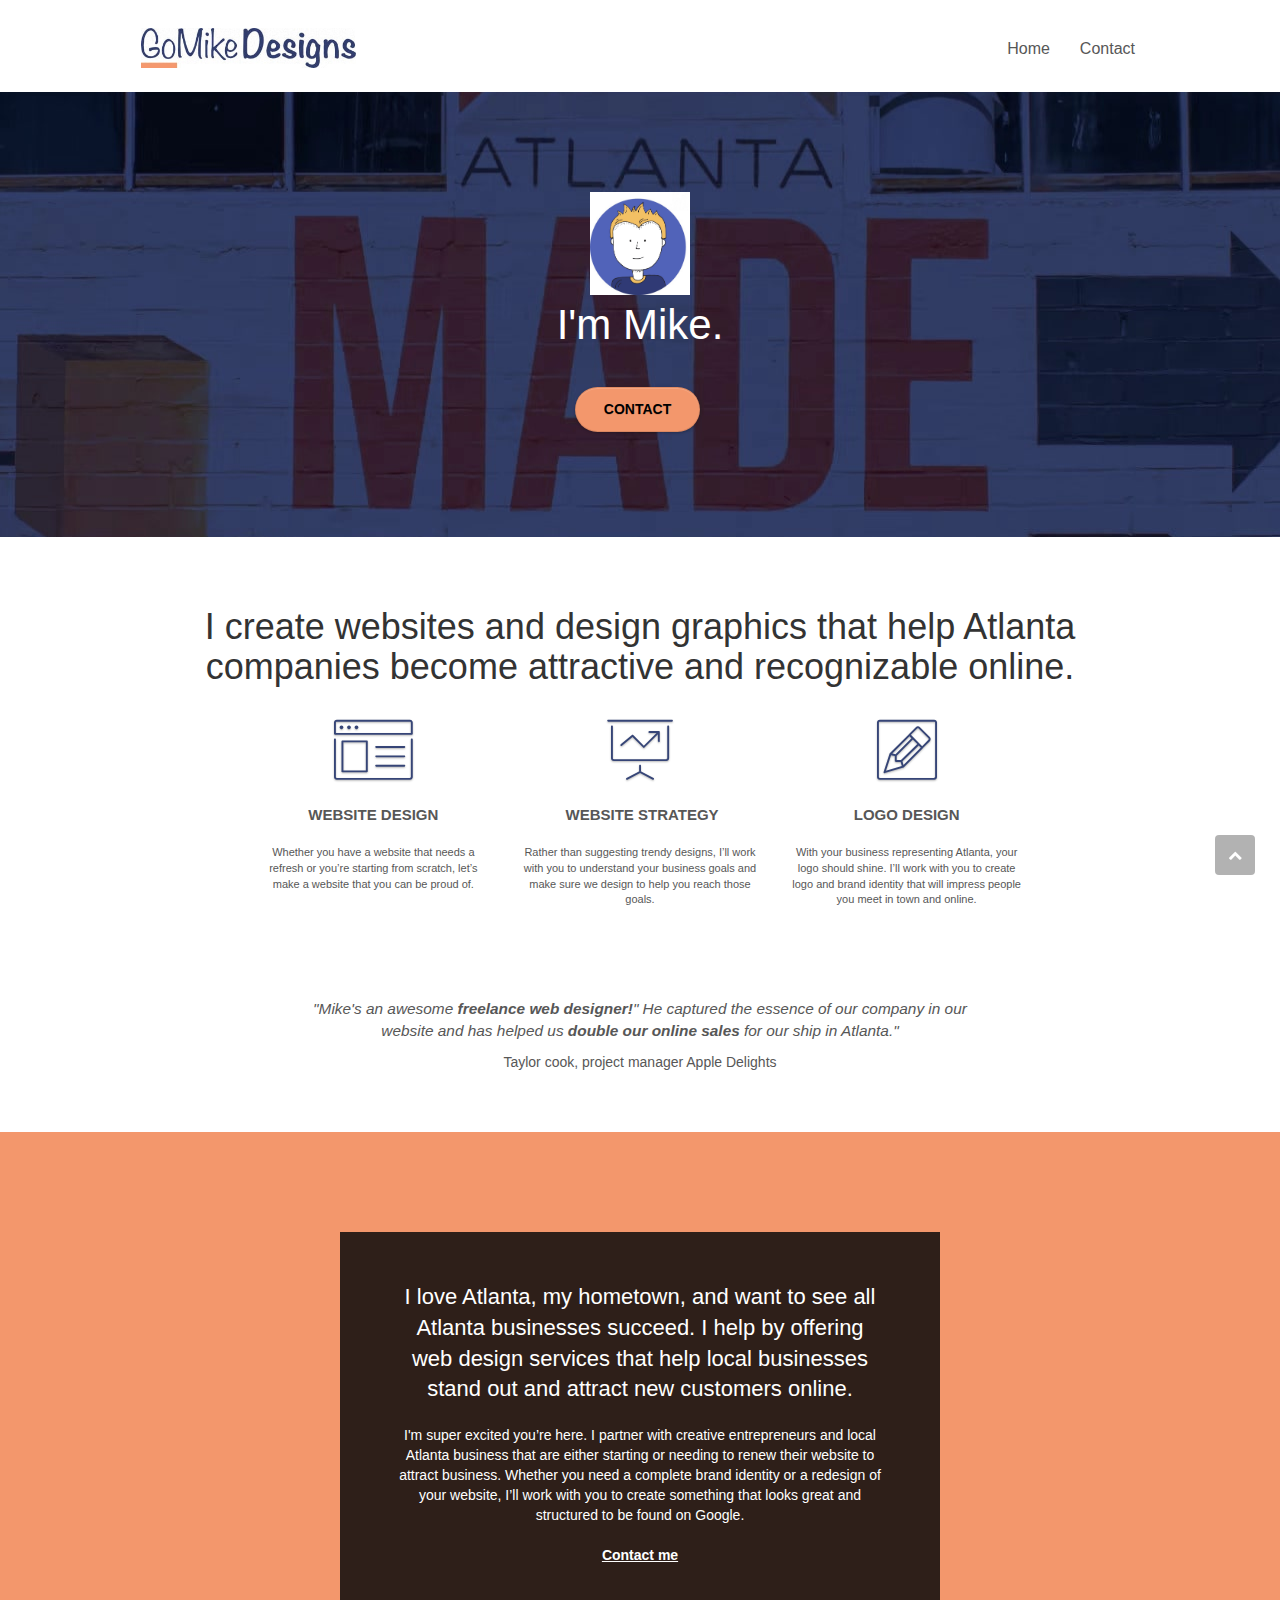
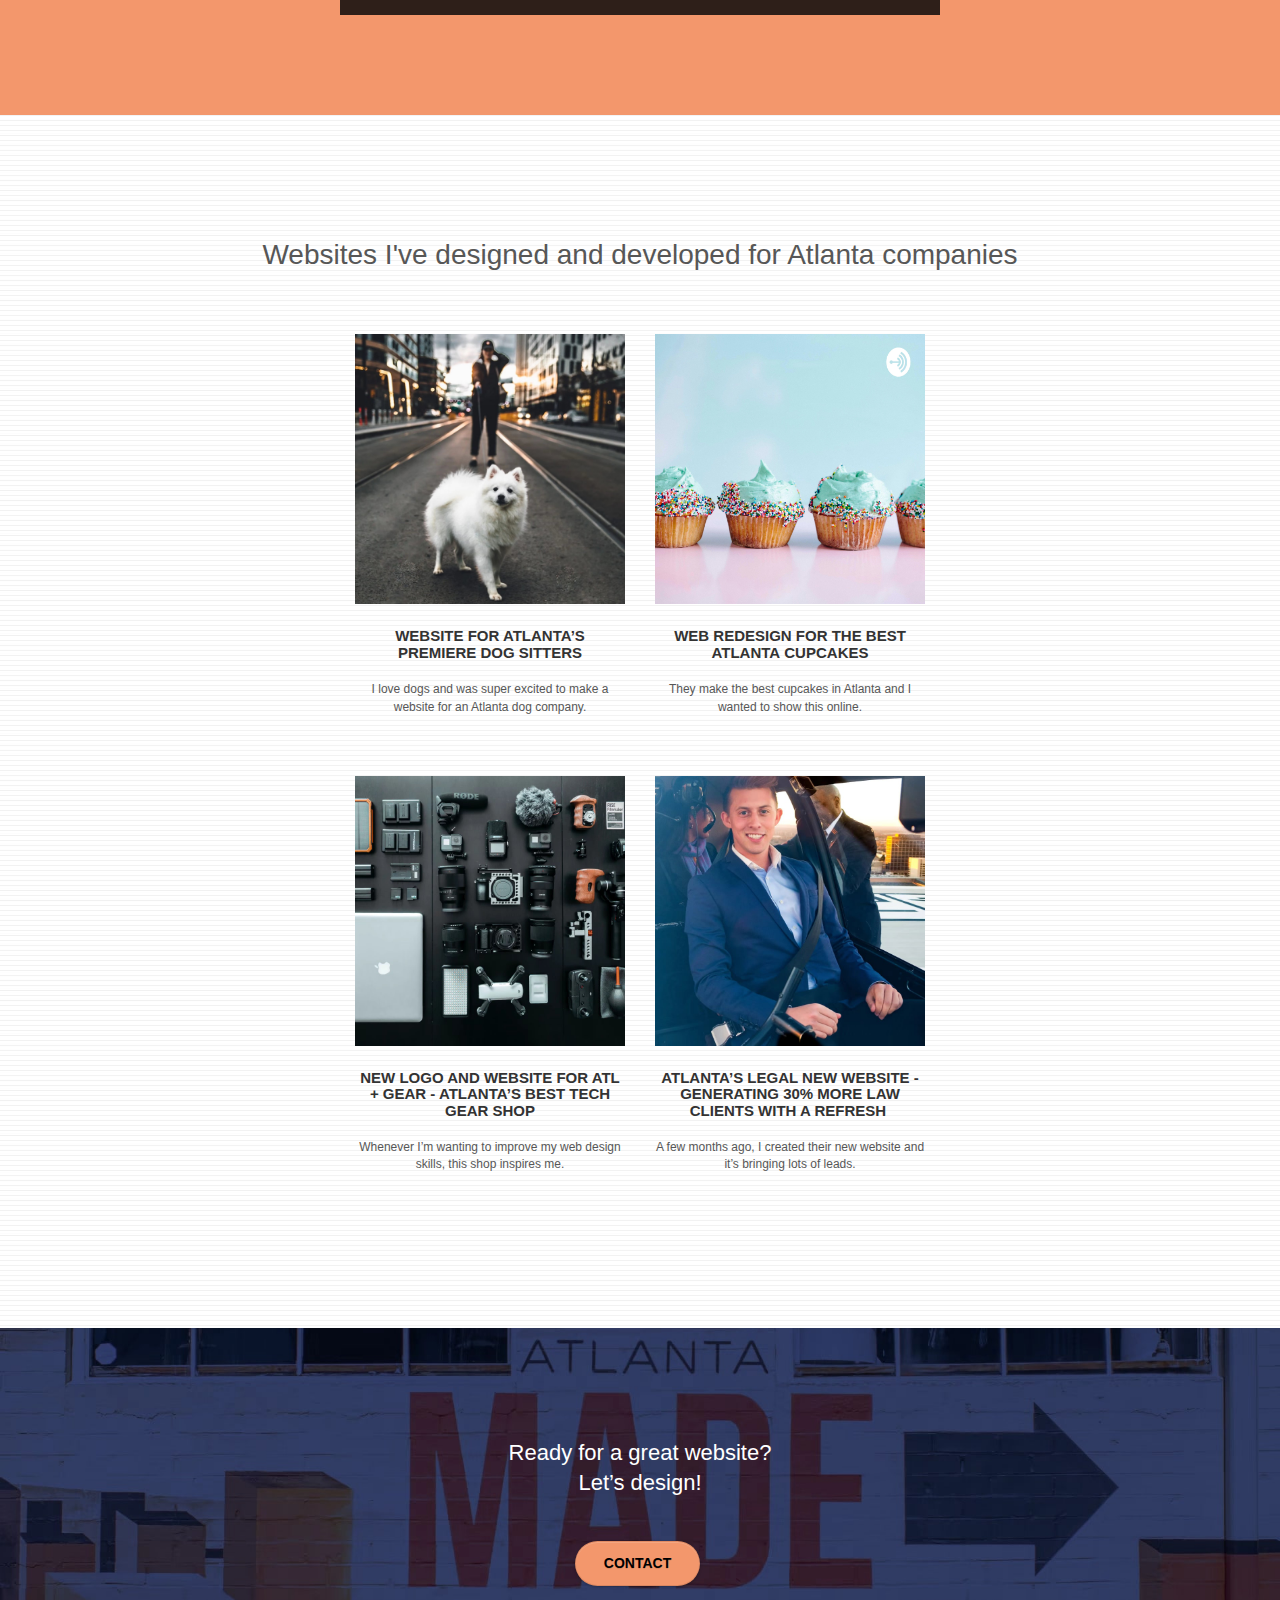
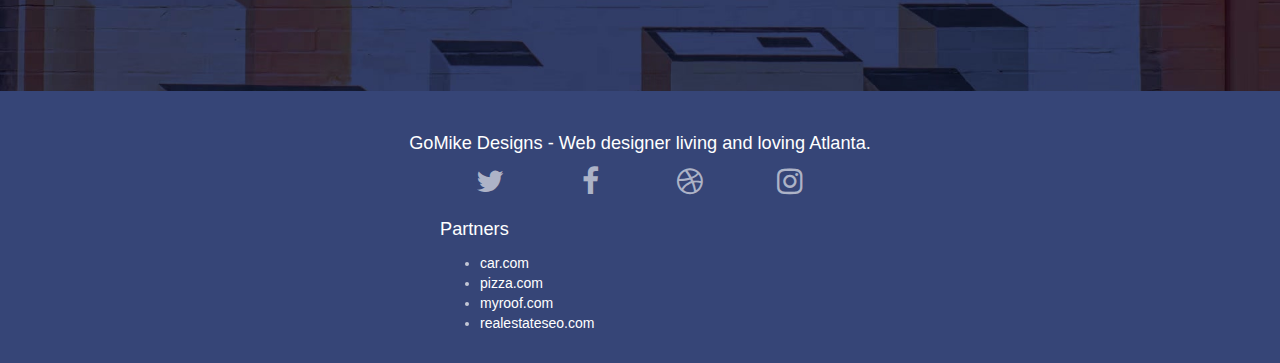
==== commit 8ff0b084: "re-added scroller" ====
--- a/index.html
+++ b/index.html
@@ -14,8 +14,7 @@
 	<link rel="stylesheet" type="text/css" href="./css/font-awesome.css">
 	<link rel="stylesheet" type="text/css" href="./css/et-line.css">
 	
-    
-	<script defer src="./js/bootstrap.js"></script>
+	<script defer src="https://code.jquery.com/jquery-3.6.0.min.js" integrity="sha256-/xUj+3OJU5yExlq6GSYGSHk7tPXikynS7ogEvDej/m4=" crossorigin="anonymous"></script>	<script defer src="./js/bootstrap.js"></script>
 	<script defer src="./js/bootstrap.js"></script>
 	<script defer src="./js/blocs.js"></script>
 	<script defer src="./js/gmaps.js"></script>
@@ -214,6 +213,10 @@
 </div>
 <!-- bloc-5-cta END -->
 
+<!-- ScrollToTop Button -->
+<a href="#" class="bloc-button btn btn-d scrollToTop" style="color: white!important"><span class="fa fa-chevron-up"></span></a>
+<!-- ScrollToTop Button END-->
+
 <!-- Footer - bloc-8 -->
 <footer class="bloc bgc-dark-slate-blue d-bloc" id="bloc-8">
 	<div class="container bloc-sm">
--- a/style.css
+++ b/style.css
@@ -1 +1 @@
-body { margin: 0; padding: 0; background: #FFF; overflow-x: hidden; -webkit-font-smoothing: antialiased; -moz-osx-font-smoothing: grayscale; } a, button { transition: all .3s ease-in-out; outline: none; } a:hover { text-decoration: none; cursor: pointer; } #page-loading-blocs-notifaction { position: fixed; top: 0; bottom: 0; width: 100%; z-index: 100000; background: #FFFFFF url("img/pageload-spinner.gif") no-repeat center center; } .bloc { width: 100%; clear: both; background: 50% 50% no-repeat; padding: 0 50px; -webkit-background-size: cover; -moz-background-size: cover; -o-background-size: cover; background-size: cover; position: relative; } .bloc .container { padding-left: 0; padding-right: 0; } .bloc-lg { padding: 100px 50px; } .bloc-md { padding: 50px; } .bloc-sm { padding: 20px 50px; } .bg-center, .bg-l-edge, .bg-r-edge, .bg-t-edge, .bg-b-edge, .bg-tl-edge, .bg-bl-edge, .bg-tr-edge, .bg-br-edge, .bg-repeat { -webkit-background-size: auto!important; -moz-background-size: auto!important; -o-background-size: auto!important; background-size: auto!important; } .bg-repeat { background: repeat; } .bg-t-edge { background: top no-repeat; } .bloc-bg-texture::before { content: ""; background-size: 2px 2px; position: absolute; top: 0; bottom: 0; left: 0; right: 0; } .texture-paper::before { background: url("img/texture-paper.jpg"); background-size: 280px 280px; } .b-parallax { background-attachment: fixed; } .d-bloc { color: rgba(255, 255, 255, .7); } .d-bloc button:hover { color: rgba(255, 255, 255, .9); } .d-bloc .icon-round, .d-bloc .icon-square, .d-bloc .icon-rounded, .d-bloc .icon-semi-rounded-a, .d-bloc .icon-semi-rounded-b { border-color: rgba(255, 255, 255, .9); } .d-bloc .divider-h span { border-color: rgba(255, 255, 255, .2); } .d-bloc .a-btn, .d-bloc .navbar a, .d-bloc .navbar-brand, .d-bloc a .icon-sm, .d-bloc a .icon-md, .d-bloc a .icon-lg, .d-bloc a .icon-xl, .d-bloc h1 a, .d-bloc h2 a, .d-bloc h3 a, .d-bloc h4 a, .d-bloc h5 a, .d-bloc h6 a, .d-bloc p a { color: rgba(255, 255, 255, .6); } .d-bloc .a-btn:hover, .d-bloc .navbar a:hover, .d-bloc .navbar-brand:hover, .d-bloc a:hover .icon-sm, .d-bloc a:hover .icon-md, .d-bloc a:hover .icon-lg, .d-bloc a:hover .icon-xl, .d-bloc h1 a:hover, .d-bloc h2 a:hover, .d-bloc h3 a:hover, .d-bloc h4 a:hover, .d-bloc h5 a:hover, .d-bloc h6 a:hover, .d-bloc p a:hover { color: rgba(255, 255, 255, 1); } .d-bloc .navbar-toggle .icon-bar { background: rgba(255, 255, 255, 1); } .d-bloc .btn-wire, .d-bloc .btn-wire:hover { color: rgba(255, 255, 255, 1); border-color: rgba(255, 255, 255, 1); } .d-bloc .panel { color: rgba(0, 0, 0, .5); } .d-bloc .panel button:hover { color: rgba(0, 0, 0, .7); } .d-bloc .panel icon { border-color: rgba(0, 0, 0, .7); } .d-bloc .panel .divider-h span { border-color: rgba(0, 0, 0, .1); } .d-bloc .panel .a-btn { color: rgba(0, 0, 0, .6); } .d-bloc .panel .a-btn:hover { color: rgba(0, 0, 0, 1); } .d-bloc .panel .btn-wire, .d-bloc .panel .btn-wire:hover { color: rgba(0, 0, 0, .7); border-color: rgba(0, 0, 0, .3); } .d-bloc .panel, .l-bloc { color: rgba(0, 0, 0, .5); } .d-bloc .panel button:hover, .l-bloc button:hover { color: rgba(0, 0, 0, .7); } .l-bloc .icon-round, .l-bloc .icon-square, .l-bloc .icon-rounded, .l-bloc .icon-semi-rounded-a, .l-bloc .icon-semi-rounded-b { border-color: rgba(0, 0, 0, .7); } .d-bloc .panel .divider-h span, .l-bloc .divider-h span { border-color: rgba(0, 0, 0, .1); } .d-bloc .panel .a-btn, .l-bloc .a-btn, .l-bloc .navbar a, .l-bloc .navbar-brand, .l-bloc a .icon-sm, .l-bloc a .icon-md, .l-bloc a .icon-lg, .l-bloc a .icon-xl, .l-bloc h1 a, .l-bloc h2 a, .l-bloc h3 a, .l-bloc h4 a, .l-bloc h5 a, .l-bloc h6 a, .l-bloc p a { color: rgba(0, 0, 0, .6); } .d-bloc .panel .a-btn:hover, .l-bloc .a-btn:hover, .l-bloc .navbar a:hover, .l-bloc .navbar-brand:hover, .l-bloc a:hover .icon-sm, .l-bloc a:hover .icon-md, .l-bloc a:hover .icon-lg, .l-bloc a:hover .icon-xl, .l-bloc h1 a:hover, .l-bloc h2 a:hover, .l-bloc h3 a:hover, .l-bloc h4 a:hover, .l-bloc h5 a:hover, .l-bloc h6 a:hover, .l-bloc p a:hover { color: rgba(0, 0, 0, 1); } .l-bloc .navbar-toggle .icon-bar { color: rgba(0, 0, 0, .6); } .d-bloc .panel .btn-wire, .d-bloc .panel .btn-wire:hover, .l-bloc .btn-wire, .l-bloc .btn-wire:hover { color: rgba(0, 0, 0, .7); border-color: rgba(0, 0, 0, .3); } .voffset { margin-top: 30px; } .voffset-lg { margin-top: 80px; } .row-no-gutters { margin-right: 0; margin-left: 0; } .row.row-no-gutters > [class^="col-"], .row.row-no-gutters > [class*=" col-"] { padding-right: 0; padding-left: 0; } #bloc-2-services p { font-size: 11px; } .navbar { margin-bottom: 0; z-index: 1; } .navbar-brand { height: auto; padding: 3px 15px; font-size: 25px; font-weight: normal; font-weight: 600; line-height: 44px; } .navbar-brand img { max-height: 200px; margin: 0 5px 0 0; display: inline; } .navbar-brand img[src$=svg] { min-width: 100px; } .nav-center .navbar-brand img { margin: 0; } .navbar .nav { padding-top: 2px; margin-right: -16px; float: right; z-index: 1; } .nav > li { float: left; margin-top: 4px; font-size: 16px; } .navbar-nav .open .dropdown-menu > li > a { text-align: inherit; } .nav > li a:hover, .nav > li a:focus { background: transparent; } .navbar-toggle { margin: 10px 10px 0 0; border: 0px; } .navbar-toggle:hover { background: transparent!important; } .navbar-toggle .icon-bar { background-color: rgba(0, 0, 0, .5); width: 26px; } .nav-invert .navbar .nav { float: left; } .nav-invert .navbar-header, .nav-invert .navbar-brand { float: right; position: relative; z-index: 2; } @media (min-width: 768px) { .site-navigation { position: absolute; top: 50%; right: 20px; transform: translate(0, -50%); -webkit-transform: translateY(-50%); } .nav > li .dropdown-menu a, .nav > li .dropdown-menu a:hover { color: #484848; } .nav-invert .site-navigation { left: 0; right: 0; } .nav-center { text-align: center; } .nav-center .navbar-header { width: 100%; } .nav-center .navbar-header, .nav-center .navbar-brand, .nav-center .nav > li { float: none; display: inline-block; } .nav-center .site-navigation { position: relative; width: 100%; right: 0; margin-right: 0px; margin-top: 20px; } .nav-center.mini-nav .navbar-toggle { float: none; margin: 10px auto 0; } } .nav > li > .dropdown a { background: none!important; display: block; padding: 14px 15px; } nav .caret { margin: 0 5px; } .dropdown-menu .dropdown-menu { top: -8px; left: 100%; } .dropdown-menu .dropmenu-flow-right { top: 100%; left: 0; margin-left: -1px; border-top-left-radius: 0; border-top-right-radius: 0; } .dropdown-menu .dropdown span { border: 4px solid black; border-top-color: transparent; border-right-color: transparent; border-bottom-color: transparent; margin: 6px -5px 0 0!important; float: right; } .mg-md { margin-top: 10px; margin-bottom: 20px; } .mg-lg { margin-top: 10px; margin-bottom: 40px; } .btn { margin: 0 5px 5px 0; } .btn.pull-right { margin: 0 0 5px 5px; } .btn-d, .btn-d:hover, .btn-d:focus { color: #FFF; background: rgba(0, 0, 0, .3); } button { outline: none; } .btn-rd { border-radius: 40px; } .btn-clean { border: 1px solid rgba(0, 0, 0, .08); border-bottom-color: rgba(0, 0, 0, .1); text-shadow: 0 1px 0 rgba(0, 0, 1, .1); box-shadow: 0 1px 3px rgba(0, 0, 1, .25), inset 0 1px 0 0 rgba(255, 255, 255, .15); } .icon-md { font-size: 30px!important; } .icon-lg { font-size: 60px!important; } .sm-shadow { text-shadow: 0 1px 2px rgba(0, 0, 0, .3); } .panel-sq, .panel-sq .panel-heading, .panel-sq .panel-footer { border-radius: 0; } .panel-rd { border-radius: 30px; } .panel-rd .panel-heading { border-radius: 29px 29px 0 0; } .panel-rd .panel-footer { border-radius: 0 0 29px 29px; } .form-control { border-color: rgba(0, 0, 0, .1); box-shadow: none; } .scrollToTop { width: 40px; height: 40px; position: fixed; bottom: 20px; right: 20px; opacity: 0; z-index: 500; transition: all .3s ease-in-out; } .scrollToTop span { margin-top: 6px; } .showScrollTop { font-size: 14px; opacity: 1; } a[data-lightbox] { position: relative; display: block; text-align: center; } a[data-lightbox]:hover::before { content: "+"; font-family: "HelveticaNeue-Light", "Helvetica Neue Light", "Helvetica Neue", Helvetica, Arial; font-size: 32px; width: 50px; height: 50px; margin-left: -25px; border-radius: 50%; background: rgba(0, 0, 0, .6); color: #FFF; font-weight: 100; z-index: 1; position: absolute; top: 50%; transform: translateY(-50%); -webkit-transform: translateY(-50%); } a[data-lightbox]:hover img { opacity: 0.6; -webkit-animation-fill-mode: none; animation-fill-mode: none; } #lightbox-modal { display: flex; align-items: center; } #lightbox-modal .modal-dialog { width: 90%; max-width: 900px; margin: 0 auto 0; } #lightbox-modal .modal-dialog img { max-height: 90vh; margin: 0 auto; } .lightbox-caption { padding: 20px; color: #FFF; background: rgba(0, 0, 0, .5); position: absolute; left: 15px; right: 15px; bottom: 5px; } .close-lightbox { color: #FFF; font-size: 30px; position: absolute; top: 20px; right: 20px; z-index: 20; background: rgba(0, 0, 0, .5); border: none; line-height: 30px; padding: 0 9px 5px; opacity: 0.3; } .close-lightbox:hover, .next-lightbox:hover, .prev-lightbox:hover { opacity: 1.0; color: #FFF; } .next-lightbox, .prev-lightbox { font-size: 20px; color: rgba(255, 255, 255, .9); background: rgba(0, 0, 0, .5); transition: all .2s ease-in-out; position: absolute; top: 45%; z-index: 1; opacity: 0.4; } .next-lightbox { padding: 6px 8px 1px 13px; right: 25px; } .prev-lightbox { padding: 6px 13px 1px 10px; left: 25px; } .snapshot-lb .modal-body { padding-bottom: 45px; } .snapshot-lb .lightbox-caption { padding: 0; color: rgba(0, 0, 0, .5); background: none; } h1, h2, h3, h4, h5, h6, p, label, .btn, a { font-family: "helvetica"; font-weight: 400; color: #575757!important; } .container { max-width: 1000px; } .hero-bloc-text { font-size: 38px; } .hero-bloc-text-sub { font-size: 36px; } .statement-bloc-text { line-height: 26px; font-style: italic; font-size: 20px; text-align: center; font-weight: lighter; max-width: 520px; margin: auto auto auto auto; } p { font-size: 12px; } .tight-width-whitespace { max-width: 600px; margin: auto auto auto auto; } .h1 { font-size: 20px; font-family: "Open Sans"; } .cta-hero { margin-top: 22px; color: #FFFFFF!important; text-transform: uppercase; padding: 12px 28px 12px 28px; font-size: 1.0em; font-weight: 700; } .social { max-width: 400px; margin: auto auto auto auto; } h2 { font-size: 22px; line-height: 1.4em; } h3 { font-size: 15px; text-transform: uppercase; font-weight: 700; color: #333333!important; } .med-width-whitespace { max-width: 800px; margin: auto auto auto auto; box-shadow: 0px 0px 0px #000000; } h1 { color: #333333!important; } h4 { color: #333333!important; } .icons { margin-bottom: 14px; margin-top: 24px; } .white { color: #FFFFFF!important; } .portfolio-thumb { margin-bottom: 24px; } .portfolio-row { margin-bottom: 44px; margin-top: 50px; } .avatar { box-shadow: 0px 4px 9px rgba(0, 0, 0, 0.3); } .black-background { background-color: rgba(12, 11, 11, 0.856); padding: 40px 40px 40px 40px; } .bold-link { font-weight: 900; text-decoration: underline!important; } .service-header { font-size: 15px; font-weight: 700; text-transform: uppercase; } .bgc-white { background-color: #FFFFFF; } .bgc-dark-slate-blue { background-color: #364577; } .bgc-atomic-tangerine { background-color: #F3976C; } .tc-white { color: #FFFFFF!important; } .btn-atomic-tangerine { background: #F3976C; color: black!important; } .btn-atomic-tangerine:hover { background: #c27956!important; color: black!important; } .ltc-white { color: #FFFFFF!important; } .ltc-white:hover { color: #cccccc!important; } .ltc-atomic-tangerine { color: #F3976C!important; } .ltc-atomic-tangerine:hover { color: #c27956!important; } .icon-dark-slate-blue { color: #364577!important; border-color: #364577!important; } .bg-dots-bg { background-image: url("img/dots-bg.jpg"); } .bg-lines-h2-bg { background-image: url("img/lines-h2-bg.jpg"); } .bg-atlanta-20made-20sign { background-image: url("img/blue-sign.jpg"); } .bg-atlanta-20made-20sign-20orange { background-image: url("img/orange-sign.jpg"); } @media (max-width: 1024px) { .bloc { padding-left: 20px; padding-right: 20px; } .bloc.full-width-bloc, .bloc-tile-2.full-width-bloc .container, .bloc-tile-3.full-width-bloc .container, .bloc-tile-4.full-width-bloc .container { padding-left: 0; padding-right: 0; } } @media (max-width: 992px) and (min-width: 768px) { .navbar .nav { max-width: 80% } .nav-center.navbar .nav { max-width: 100% } } @media only screen and (min-device-width: 768px) and (max-device-width: 1024px) and (orientation: landscape) { .b-parallax { background-attachment: scroll; } } @media only screen and (min-device-width: 1024px) and (max-device-width: 1366px) and (-webkit-min-device-pixel-ratio: 1.5) { .b-parallax { background-attachment: scroll; } } @media (max-width: 991px) { .container { width: 100%; } .b-parallax { background-attachment: scroll; } .page-container, #hero-bloc { overflow-x: hidden; position: relative; } .bloc { padding-left: constant(safe-area-inset-left); padding-right: constant(safe-area-inset-right); } .bloc-group, .bloc-group .bloc { display: block; width: 100%; } .bloc-fill-screen .fill-bloc-top-edge, .bloc-fill-screen .fill-bloc-bottom-edge { padding: 0 20px; padding-left: constant(safe-area-inset-left); padding-right: constant(safe-area-inset-right); } } @media (max-width: 767px) { .page-container { overflow-x: hidden; position: relative; } h1, h2, h3, h4, h5, h6, p, #disqus_thread { padding-left: 10px!important; padding-right: 10px!important; } .b-parallax { background-attachment: scroll; } .navbar .nav { padding-top: 0; border-top: 1px solid rgba(0, 0, 0, .2); float: none!important; } .navbar.row { margin-left: 0; margin-right: 0; } .site-navigation { position: inherit; transform: none; -webkit-transform: none; -ms-transform: none; } .nav > li { margin-top: 0; border-bottom: 1px solid rgba(0, 0, 0, .1); background: rgba(0, 0, 0, .05); text-align: left; padding-left: 15px; width: 100%; } .nav > li:hover { background: rgba(0, 0, 0, .08); } .dropdown .dropdown a .caret { float: none; margin: 5px 0 0 10px!important; border: 4px solid black; border-bottom-color: transparent; border-right-color: transparent; border-left-color: transparent; } #hero-bloc .navbar .nav { background: rgba(0, 0, 0, .8); } #hero-bloc .navbar .nav a { color: rgba(255, 255, 255, .6); } .hero { padding: 50px 0; } .hero-nav { left: -1px; right: -1px; } .navbar-collapse { padding: 0; overflow-x: hidden; -webkit-box-shadow: none; box-shadow: none; } .navbar-brand img { max-height: 40px; width: auto; } .nav-invert .navbar-header { float: none; width: 100%; } .nav-invert .navbar-toggle { float: left; margin-left: 10px; } .bloc { padding-left: 0; padding-right: 0; } .bloc-xxl, .bloc-xl, .bloc-lg { padding: 40px 0; } .bloc-sm, .bloc-md { padding-left: 0; padding-right: 0; } .bloc-tile-2 .container, .bloc-tile-3 .container, .bloc-tile-4 .container, .bloc-fill-screen .fill-bloc-top-edge, .bloc-fill-screen .fill-bloc-bottom-edge { padding-left: 0; padding-right: 0; } .a-block { padding: 0 10px; } .btn-dwn { display: none; } .voffset { margin-top: 5px; } .voffset-md { margin-top: 20px; } .voffset-lg { margin-top: 30px; } form { padding: 5px; } .close-lightbox { display: inline-block; } .blocsapp-device-iphone5 { background-size: 216px 425px; padding-top: 60px; width: 216px; height: 425px; } .blocsapp-device-iphone5 img { width: 180px; height: 320px; } } @media (max-width: 400px) { .bloc { padding-left: 0; padding-right: 0; } } @media (max-width: 767px) { .bloc-mob-center-text { text-align: center; } .footer { color: #777!important; }+body { margin: 0; padding: 0; background: #FFF; overflow-x: hidden; -webkit-font-smoothing: antialiased; -moz-osx-font-smoothing: grayscale; } a, button { transition: all .3s ease-in-out; outline: none; } a:hover { text-decoration: none; cursor: pointer; } #page-loading-blocs-notifaction { position: fixed; top: 0; bottom: 0; width: 100%; z-index: 100000; background: #FFFFFF url("img/pageload-spinner.gif") no-repeat center center; } .bloc { width: 100%; clear: both; background: 50% 50% no-repeat; padding: 0 50px; -webkit-background-size: cover; -moz-background-size: cover; -o-background-size: cover; background-size: cover; position: relative; } .bloc .container { padding-left: 0; padding-right: 0; } .bloc-lg { padding: 100px 50px; } .bloc-md { padding: 50px; } .bloc-sm { padding: 20px 50px; } .bg-center, .bg-l-edge, .bg-r-edge, .bg-t-edge, .bg-b-edge, .bg-tl-edge, .bg-bl-edge, .bg-tr-edge, .bg-br-edge, .bg-repeat { -webkit-background-size: auto!important; -moz-background-size: auto!important; -o-background-size: auto!important; background-size: auto!important; } .bg-repeat { background: repeat; } .bg-t-edge { background: top no-repeat; } .bloc-bg-texture::before { content: ""; background-size: 2px 2px; position: absolute; top: 0; bottom: 0; left: 0; right: 0; } .texture-paper::before { background: url("img/texture-paper.jpg"); background-size: 280px 280px; } .b-parallax { background-attachment: fixed; } .d-bloc { color: rgba(255, 255, 255, .7); } .d-bloc button:hover { color: rgba(255, 255, 255, .9); } .d-bloc .icon-round, .d-bloc .icon-square, .d-bloc .icon-rounded, .d-bloc .icon-semi-rounded-a, .d-bloc .icon-semi-rounded-b { border-color: rgba(255, 255, 255, .9); } .d-bloc .divider-h span { border-color: rgba(255, 255, 255, .2); } .d-bloc .a-btn, .d-bloc .navbar a, .d-bloc .navbar-brand, .d-bloc a .icon-sm, .d-bloc a .icon-md, .d-bloc a .icon-lg, .d-bloc a .icon-xl, .d-bloc h1 a, .d-bloc h2 a, .d-bloc h3 a, .d-bloc h4 a, .d-bloc h5 a, .d-bloc h6 a, .d-bloc p a { color: rgba(255, 255, 255, .6); } .d-bloc .a-btn:hover, .d-bloc .navbar a:hover, .d-bloc .navbar-brand:hover, .d-bloc a:hover .icon-sm, .d-bloc a:hover .icon-md, .d-bloc a:hover .icon-lg, .d-bloc a:hover .icon-xl, .d-bloc h1 a:hover, .d-bloc h2 a:hover, .d-bloc h3 a:hover, .d-bloc h4 a:hover, .d-bloc h5 a:hover, .d-bloc h6 a:hover, .d-bloc p a:hover { color: rgba(255, 255, 255, 1); } .d-bloc .navbar-toggle .icon-bar { background: rgba(255, 255, 255, 1); } .d-bloc .btn-wire, .d-bloc .btn-wire:hover { color: rgba(255, 255, 255, 1); border-color: rgba(255, 255, 255, 1); } .d-bloc .panel { color: rgba(0, 0, 0, .5); } .d-bloc .panel button:hover { color: rgba(0, 0, 0, .7); } .d-bloc .panel icon { border-color: rgba(0, 0, 0, .7); } .d-bloc .panel .divider-h span { border-color: rgba(0, 0, 0, .1); } .d-bloc .panel .a-btn { color: rgba(0, 0, 0, .6); } .d-bloc .panel .a-btn:hover { color: rgba(0, 0, 0, 1); } .d-bloc .panel .btn-wire, .d-bloc .panel .btn-wire:hover { color: rgba(0, 0, 0, .7); border-color: rgba(0, 0, 0, .3); } .d-bloc .panel, .l-bloc { color: rgba(0, 0, 0, .5); } .d-bloc .panel button:hover, .l-bloc button:hover { color: rgba(0, 0, 0, .7); } .l-bloc .icon-round, .l-bloc .icon-square, .l-bloc .icon-rounded, .l-bloc .icon-semi-rounded-a, .l-bloc .icon-semi-rounded-b { border-color: rgba(0, 0, 0, .7); } .d-bloc .panel .divider-h span, .l-bloc .divider-h span { border-color: rgba(0, 0, 0, .1); } .d-bloc .panel .a-btn, .l-bloc .a-btn, .l-bloc .navbar a, .l-bloc .navbar-brand, .l-bloc a .icon-sm, .l-bloc a .icon-md, .l-bloc a .icon-lg, .l-bloc a .icon-xl, .l-bloc h1 a, .l-bloc h2 a, .l-bloc h3 a, .l-bloc h4 a, .l-bloc h5 a, .l-bloc h6 a, .l-bloc p a { color: rgba(0, 0, 0, .6); } .d-bloc .panel .a-btn:hover, .l-bloc .a-btn:hover, .l-bloc .navbar a:hover, .l-bloc .navbar-brand:hover, .l-bloc a:hover .icon-sm, .l-bloc a:hover .icon-md, .l-bloc a:hover .icon-lg, .l-bloc a:hover .icon-xl, .l-bloc h1 a:hover, .l-bloc h2 a:hover, .l-bloc h3 a:hover, .l-bloc h4 a:hover, .l-bloc h5 a:hover, .l-bloc h6 a:hover, .l-bloc p a:hover { color: rgba(0, 0, 0, 1); } .l-bloc .navbar-toggle .icon-bar { color: rgba(0, 0, 0, .6); } .d-bloc .panel .btn-wire, .d-bloc .panel .btn-wire:hover, .l-bloc .btn-wire, .l-bloc .btn-wire:hover { color: rgba(0, 0, 0, .7); border-color: rgba(0, 0, 0, .3); } .voffset { margin-top: 30px; } .voffset-lg { margin-top: 80px; } .row-no-gutters { margin-right: 0; margin-left: 0; } .row.row-no-gutters > [class^="col-"], .row.row-no-gutters > [class*=" col-"] { padding-right: 0; padding-left: 0; } #bloc-2-services p { font-size: 11px; } .navbar { margin-bottom: 0; z-index: 1; } .navbar-brand { height: auto; padding: 3px 15px; font-size: 25px; font-weight: normal; font-weight: 600; line-height: 44px; } .navbar-brand img { max-height: 200px; margin: 0 5px 0 0; display: inline; } .navbar-brand img[src$=svg] { min-width: 100px; } .nav-center .navbar-brand img { margin: 0; } .navbar .nav { padding-top: 2px; margin-right: -16px; float: right; z-index: 1; } .nav > li { float: left; margin-top: 4px; font-size: 16px; } .navbar-nav .open .dropdown-menu > li > a { text-align: inherit; } .nav > li a:hover, .nav > li a:focus { background: transparent; } .navbar-toggle { margin: 10px 10px 0 0; border: 0px; } .navbar-toggle:hover { background: transparent!important; } .navbar-toggle .icon-bar { background-color: rgba(0, 0, 0, .5); width: 26px; } .nav-invert .navbar .nav { float: left; } .nav-invert .navbar-header, .nav-invert .navbar-brand { float: right; position: relative; z-index: 2; } @media (min-width: 768px) { .site-navigation { position: absolute; top: 50%; right: 20px; transform: translate(0, -50%); -webkit-transform: translateY(-50%); } .nav > li .dropdown-menu a, .nav > li .dropdown-menu a:hover { color: #484848; } .nav-invert .site-navigation { left: 0; right: 0; } .nav-center { text-align: center; } .nav-center .navbar-header { width: 100%; } .nav-center .navbar-header, .nav-center .navbar-brand, .nav-center .nav > li { float: none; display: inline-block; } .nav-center .site-navigation { position: relative; width: 100%; right: 0; margin-right: 0px; margin-top: 20px; } .nav-center.mini-nav .navbar-toggle { float: none; margin: 10px auto 0; } } .nav > li > .dropdown a { background: none!important; display: block; padding: 14px 15px; } nav .caret { margin: 0 5px; } .dropdown-menu .dropdown-menu { top: -8px; left: 100%; } .dropdown-menu .dropmenu-flow-right { top: 100%; left: 0; margin-left: -1px; border-top-left-radius: 0; border-top-right-radius: 0; } .dropdown-menu .dropdown span { border: 4px solid black; border-top-color: transparent; border-right-color: transparent; border-bottom-color: transparent; margin: 6px -5px 0 0!important; float: right; } .mg-md { margin-top: 10px; margin-bottom: 20px; } .mg-lg { margin-top: 10px; margin-bottom: 40px; } .btn { margin: 0 5px 5px 0; } .btn.pull-right { margin: 0 0 5px 5px; } .btn-d, .btn-d:hover, .btn-d:focus { color: #FFF; background: rgba(0, 0, 0, .3); } button { outline: none; } .btn-rd { border-radius: 40px; } .btn-clean { border: 1px solid rgba(0, 0, 0, .08); border-bottom-color: rgba(0, 0, 0, .1); text-shadow: 0 1px 0 rgba(0, 0, 1, .1); box-shadow: 0 1px 3px rgba(0, 0, 1, .25), inset 0 1px 0 0 rgba(255, 255, 255, .15); } .icon-md { font-size: 30px!important; } .icon-lg { font-size: 60px!important; } .sm-shadow { text-shadow: 0 1px 2px rgba(0, 0, 0, .3); } .panel-sq, .panel-sq .panel-heading, .panel-sq .panel-footer { border-radius: 0; } .panel-rd { border-radius: 30px; } .panel-rd .panel-heading { border-radius: 29px 29px 0 0; } .panel-rd .panel-footer { border-radius: 0 0 29px 29px; } .form-control { border-color: rgba(0, 0, 0, .1); box-shadow: none; } .scrollToTop { width: 40px; height: 40px; position: fixed; bottom: 20px; right: 20px; opacity: 100; z-index: 500; transition: all .3s ease-in-out; } .scrollToTop span { margin-top: 6px; } .showScrollTop { font-size: 14px; opacity: 1; } a[data-lightbox] { position: relative; display: block; text-align: center; } a[data-lightbox]:hover::before { content: "+"; font-family: "HelveticaNeue-Light", "Helvetica Neue Light", "Helvetica Neue", Helvetica, Arial; font-size: 32px; width: 50px; height: 50px; margin-left: -25px; border-radius: 50%; background: rgba(0, 0, 0, .6); color: #FFF; font-weight: 100; z-index: 1; position: absolute; top: 50%; transform: translateY(-50%); -webkit-transform: translateY(-50%); } a[data-lightbox]:hover img { opacity: 0.6; -webkit-animation-fill-mode: none; animation-fill-mode: none; } #lightbox-modal { display: flex; align-items: center; } #lightbox-modal .modal-dialog { width: 90%; max-width: 900px; margin: 0 auto 0; } #lightbox-modal .modal-dialog img { max-height: 90vh; margin: 0 auto; } .lightbox-caption { padding: 20px; color: #FFF; background: rgba(0, 0, 0, .5); position: absolute; left: 15px; right: 15px; bottom: 5px; } .close-lightbox { color: #FFF; font-size: 30px; position: absolute; top: 20px; right: 20px; z-index: 20; background: rgba(0, 0, 0, .5); border: none; line-height: 30px; padding: 0 9px 5px; opacity: 0.3; } .close-lightbox:hover, .next-lightbox:hover, .prev-lightbox:hover { opacity: 1.0; color: #FFF; } .next-lightbox, .prev-lightbox { font-size: 20px; color: rgba(255, 255, 255, .9); background: rgba(0, 0, 0, .5); transition: all .2s ease-in-out; position: absolute; top: 45%; z-index: 1; opacity: 0.4; } .next-lightbox { padding: 6px 8px 1px 13px; right: 25px; } .prev-lightbox { padding: 6px 13px 1px 10px; left: 25px; } .snapshot-lb .modal-body { padding-bottom: 45px; } .snapshot-lb .lightbox-caption { padding: 0; color: rgba(0, 0, 0, .5); background: none; } h1, h2, h3, h4, h5, h6, p, label, .btn, a { font-family: "helvetica"; font-weight: 400; color: #575757!important; } .container { max-width: 1000px; } .hero-bloc-text { font-size: 38px; } .hero-bloc-text-sub { font-size: 36px; } .statement-bloc-text { line-height: 26px; font-style: italic; font-size: 20px; text-align: center; font-weight: lighter; max-width: 520px; margin: auto auto auto auto; } p { font-size: 12px; } .tight-width-whitespace { max-width: 600px; margin: auto auto auto auto; } .h1 { font-size: 20px; font-family: "Open Sans"; } .cta-hero { margin-top: 22px; color: #FFFFFF!important; text-transform: uppercase; padding: 12px 28px 12px 28px; font-size: 1.0em; font-weight: 700; } .social { max-width: 400px; margin: auto auto auto auto; } h2 { font-size: 22px; line-height: 1.4em; } h3 { font-size: 15px; text-transform: uppercase; font-weight: 700; color: #333333!important; } .med-width-whitespace { max-width: 800px; margin: auto auto auto auto; box-shadow: 0px 0px 0px #000000; } h1 { color: #333333!important; } h4 { color: #333333!important; } .icons { margin-bottom: 14px; margin-top: 24px; } .white { color: #FFFFFF!important; } .portfolio-thumb { margin-bottom: 24px; } .portfolio-row { margin-bottom: 44px; margin-top: 50px; } .avatar { box-shadow: 0px 4px 9px rgba(0, 0, 0, 0.3); } .black-background { background-color: rgba(12, 11, 11, 0.856); padding: 40px 40px 40px 40px; } .bold-link { font-weight: 900; text-decoration: underline!important; } .service-header { font-size: 15px; font-weight: 700; text-transform: uppercase; } .bgc-white { background-color: #FFFFFF; } .bgc-dark-slate-blue { background-color: #364577; } .bgc-atomic-tangerine { background-color: #F3976C; } .tc-white { color: #FFFFFF!important; } .btn-atomic-tangerine { background: #F3976C; color: black!important; } .btn-atomic-tangerine:hover { background: #c27956!important; color: black!important; } .ltc-white { color: #FFFFFF!important; } .ltc-white:hover { color: #cccccc!important; } .ltc-atomic-blue { color: #364577!important; } .ltc-atomic-blue:hover { color: #364577!important; } .icon-dark-slate-blue { color: #364577!important; border-color: #364577!important; } .bg-dots-bg { background-image: url("img/dots-bg.jpg"); } .bg-lines-h2-bg { background-image: url("img/lines-h2-bg.jpg"); } .bg-atlanta-20made-20sign { background-image: url("img/blue-sign.jpg"); } .bg-atlanta-20made-20sign-20orange { background-image: url("img/orange-sign.jpg"); } @media (max-width: 1024px) { .bloc { padding-left: 20px; padding-right: 20px; } .bloc.full-width-bloc, .bloc-tile-2.full-width-bloc .container, .bloc-tile-3.full-width-bloc .container, .bloc-tile-4.full-width-bloc .container { padding-left: 0; padding-right: 0; } } @media (max-width: 992px) and (min-width: 768px) { .navbar .nav { max-width: 80% } .nav-center.navbar .nav { max-width: 100% } } @media only screen and (min-device-width: 768px) and (max-device-width: 1024px) and (orientation: landscape) { .b-parallax { background-attachment: scroll; } } @media only screen and (min-device-width: 1024px) and (max-device-width: 1366px) and (-webkit-min-device-pixel-ratio: 1.5) { .b-parallax { background-attachment: scroll; } } @media (max-width: 991px) { .container { width: 100%; } .b-parallax { background-attachment: scroll; } .page-container, #hero-bloc { overflow-x: hidden; position: relative; } .bloc { padding-left: constant(safe-area-inset-left); padding-right: constant(safe-area-inset-right); } .bloc-group, .bloc-group .bloc { display: block; width: 100%; } .bloc-fill-screen .fill-bloc-top-edge, .bloc-fill-screen .fill-bloc-bottom-edge { padding: 0 20px; padding-left: constant(safe-area-inset-left); padding-right: constant(safe-area-inset-right); } } @media (max-width: 767px) { .page-container { overflow-x: hidden; position: relative; } h1, h2, h3, h4, h5, h6, p, #disqus_thread { padding-left: 10px!important; padding-right: 10px!important; } .b-parallax { background-attachment: scroll; } .navbar .nav { padding-top: 0; border-top: 1px solid rgba(0, 0, 0, .2); float: none!important; } .navbar.row { margin-left: 0; margin-right: 0; } .site-navigation { position: inherit; transform: none; -webkit-transform: none; -ms-transform: none; } .nav > li { margin-top: 0; border-bottom: 1px solid rgba(0, 0, 0, .1); background: rgba(0, 0, 0, .05); text-align: left; padding-left: 15px; width: 100%; } .nav > li:hover { background: rgba(0, 0, 0, .08); } .dropdown .dropdown a .caret { float: none; margin: 5px 0 0 10px!important; border: 4px solid black; border-bottom-color: transparent; border-right-color: transparent; border-left-color: transparent; } #hero-bloc .navbar .nav { background: rgba(0, 0, 0, .8); } #hero-bloc .navbar .nav a { color: rgba(255, 255, 255, .6); } .hero { padding: 50px 0; } .hero-nav { left: -1px; right: -1px; } .navbar-collapse { padding: 0; overflow-x: hidden; -webkit-box-shadow: none; box-shadow: none; } .navbar-brand img { max-height: 40px; width: auto; } .nav-invert .navbar-header { float: none; width: 100%; } .nav-invert .navbar-toggle { float: left; margin-left: 10px; } .bloc { padding-left: 0; padding-right: 0; } .bloc-xxl, .bloc-xl, .bloc-lg { padding: 40px 0; } .bloc-sm, .bloc-md { padding-left: 0; padding-right: 0; } .bloc-tile-2 .container, .bloc-tile-3 .container, .bloc-tile-4 .container, .bloc-fill-screen .fill-bloc-top-edge, .bloc-fill-screen .fill-bloc-bottom-edge { padding-left: 0; padding-right: 0; } .a-block { padding: 0 10px; } .btn-dwn { display: none; } .voffset { margin-top: 5px; } .voffset-md { margin-top: 20px; } .voffset-lg { margin-top: 30px; } form { padding: 5px; } .close-lightbox { display: inline-block; } .blocsapp-device-iphone5 { background-size: 216px 425px; padding-top: 60px; width: 216px; height: 425px; } .blocsapp-device-iphone5 img { width: 180px; height: 320px; } } @media (max-width: 400px) { .bloc { padding-left: 0; padding-right: 0; } } @media (max-width: 767px) { .bloc-mob-center-text { text-align: center; } .footer { color: #777!important; }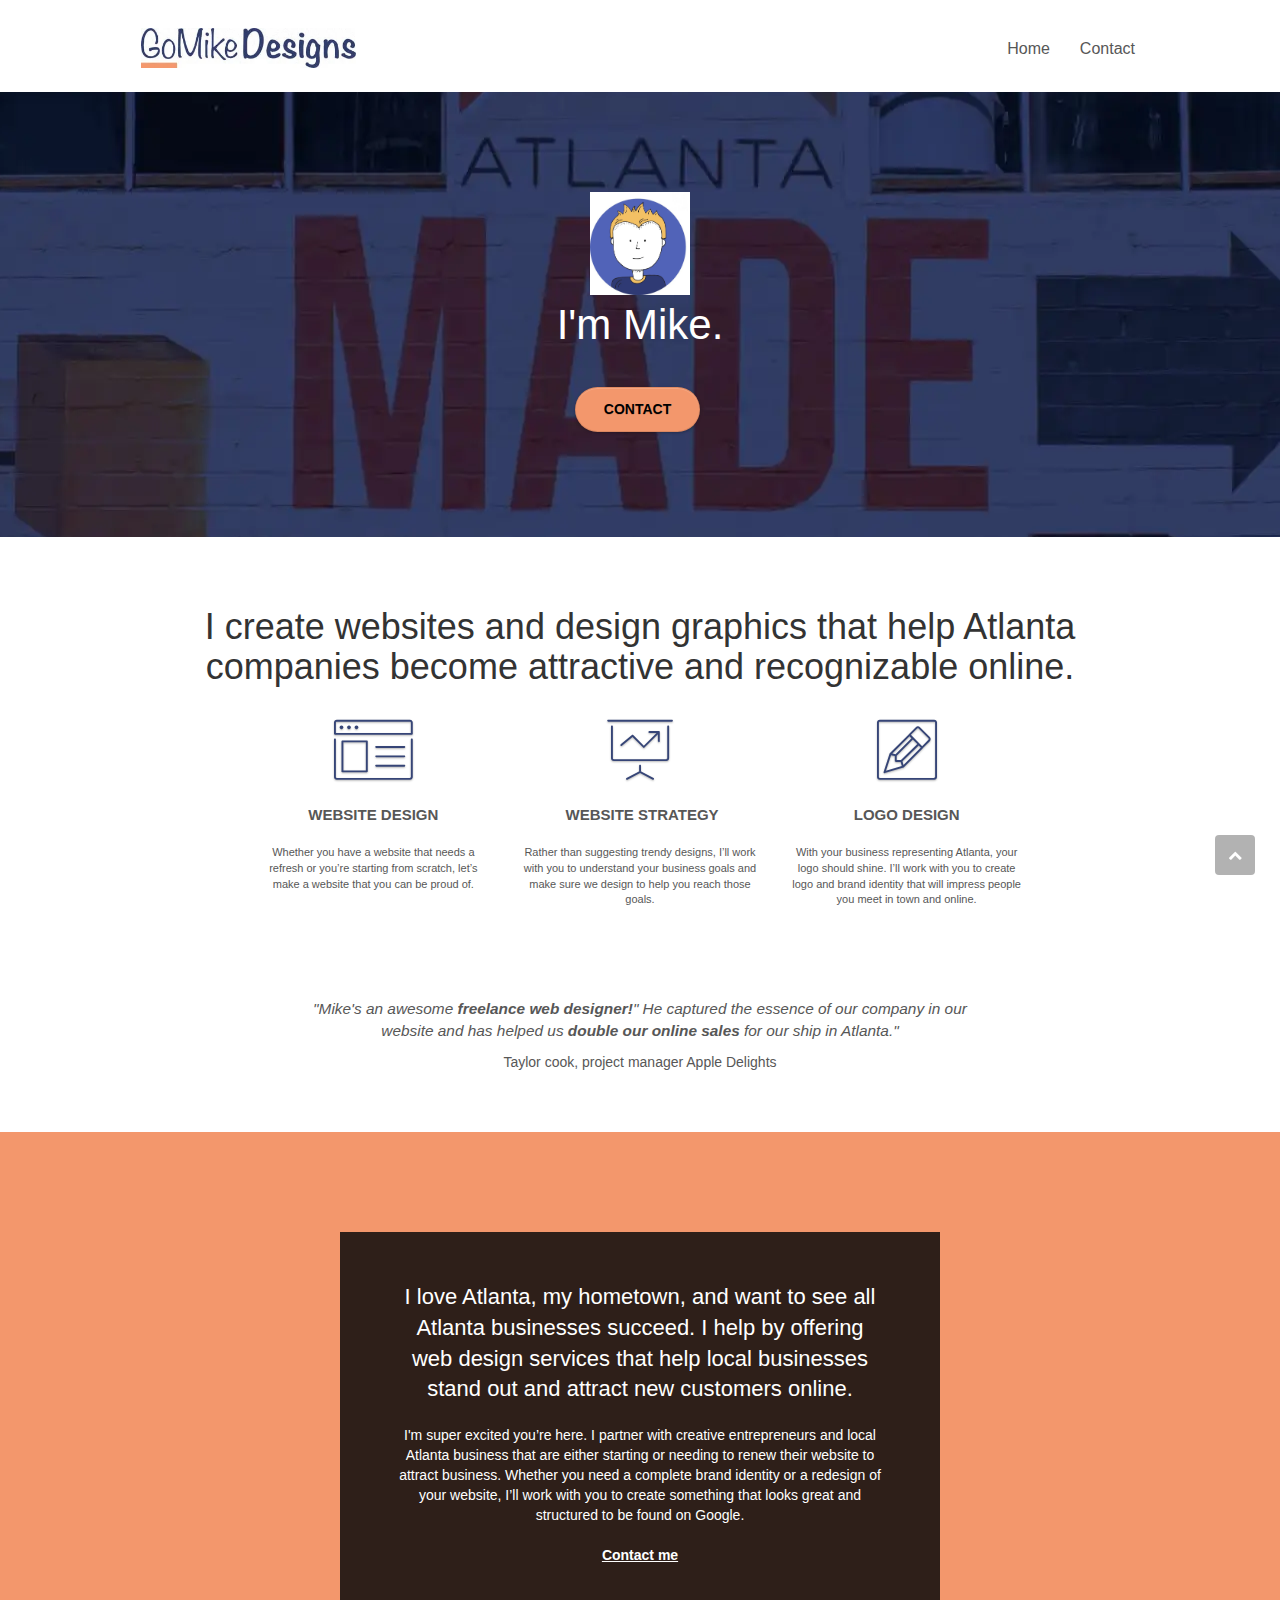
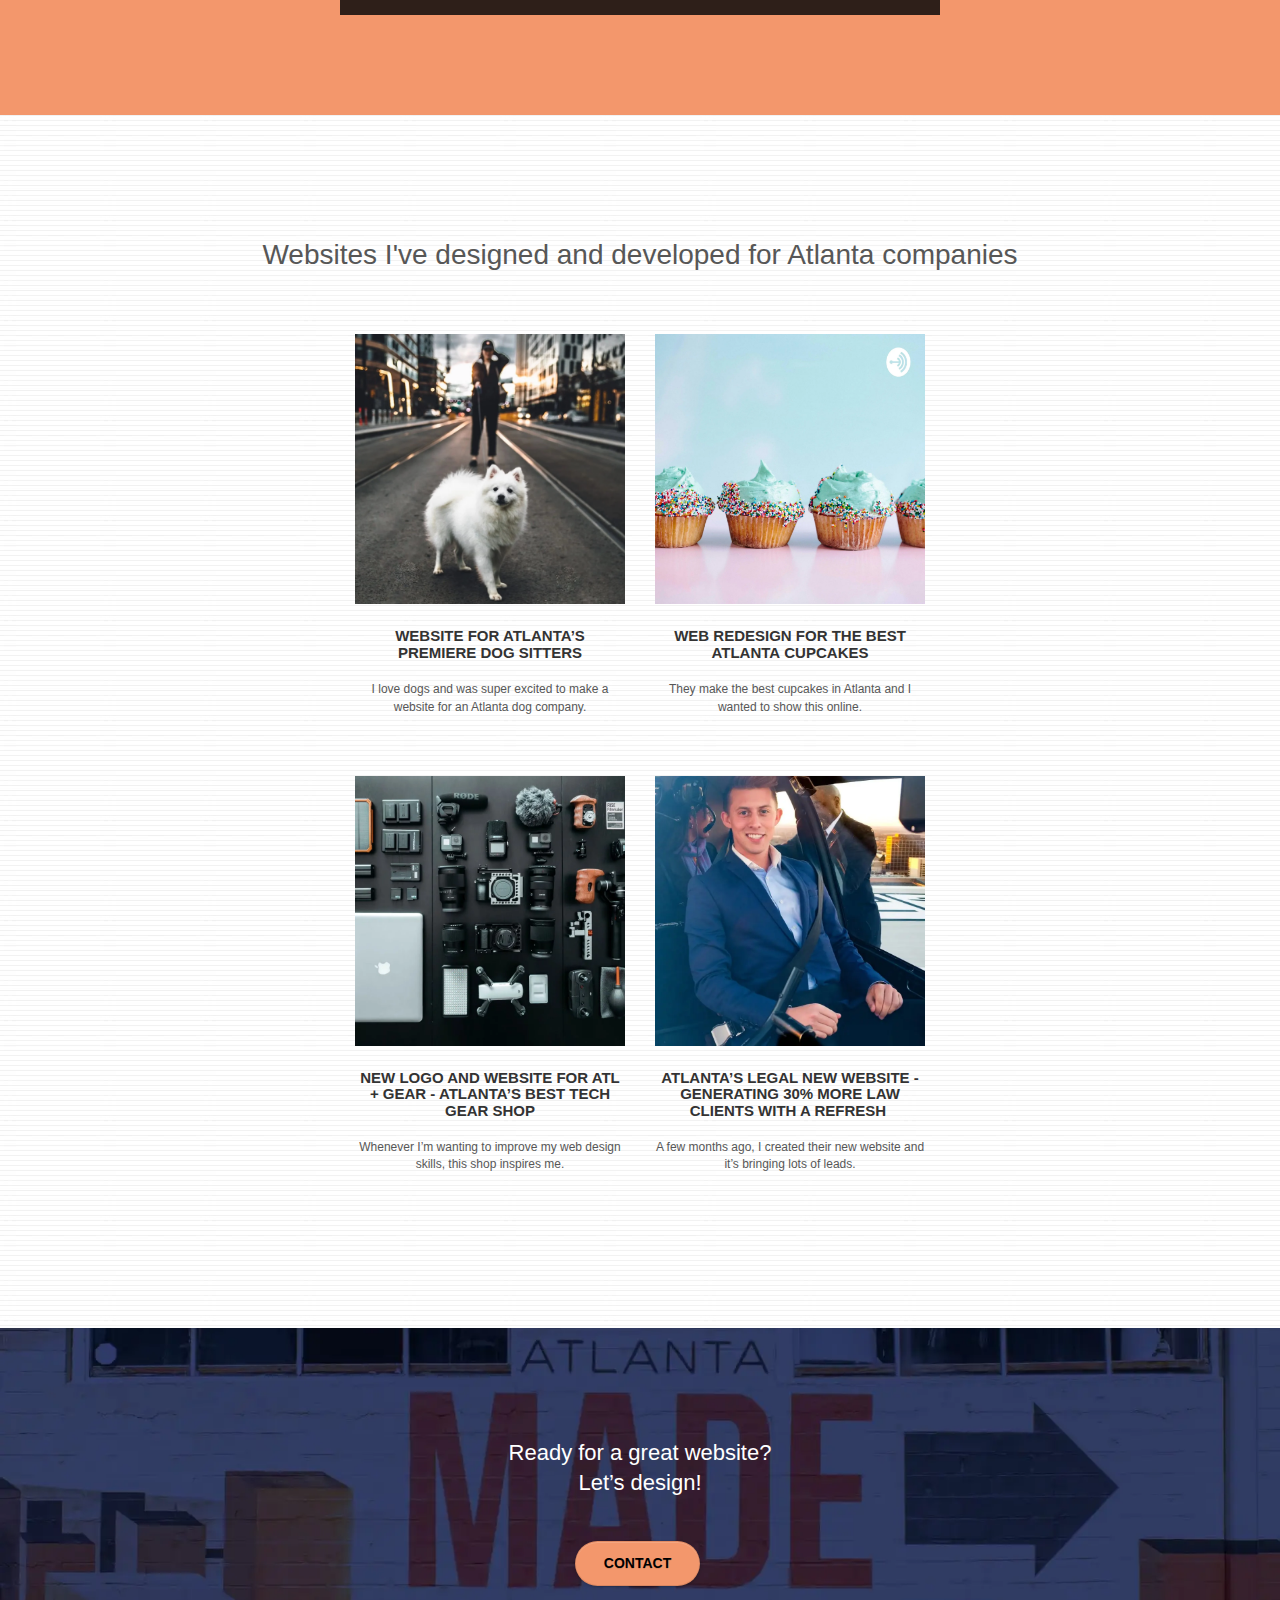
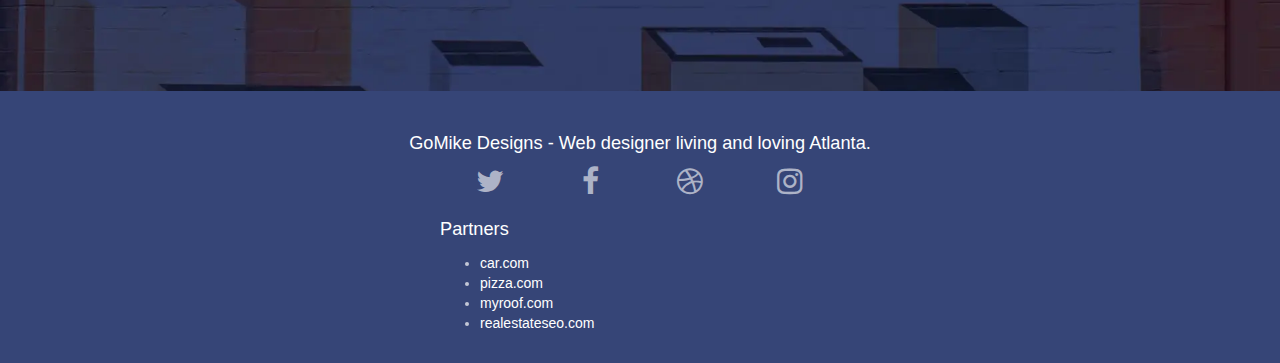
==== commit f028e016: "converted to webp, async for jquery and bootstrap, loading-lazy" ====
--- a/index.html
+++ b/index.html
@@ -1,21 +1,19 @@
 <!doctype html>
 <html lang="en">
 <head>
-	<meta http-equiv="Cache-Control" content="public">
-	<meta http-equiv="Cache-Control" content="max-age=3600">
     <meta charset="utf-8">
     <meta name="description" content="I'm Mike and your should hire me to build your website">
     <meta name="viewport" content="width=device-width, initial-scale=1.0, viewport-fit=cover">
 	<meta name="robots" content="index, nofollow">
-    <link rel="shortcut icon" type="image/png" href="favicon.jpg">
+    <link rel="shortcut icon" type="image/png" href="favicon.webp">
     
 	<link rel="stylesheet" type="text/css" href="./css/bootstrap.css">
 	<link rel="stylesheet" type="text/css" href="style.css">
 	<link rel="stylesheet" type="text/css" href="./css/font-awesome.css">
 	<link rel="stylesheet" type="text/css" href="./css/et-line.css">
 	
-	<script defer src="https://code.jquery.com/jquery-3.6.0.min.js" integrity="sha256-/xUj+3OJU5yExlq6GSYGSHk7tPXikynS7ogEvDej/m4=" crossorigin="anonymous"></script>	<script defer src="./js/bootstrap.js"></script>
-	<script defer src="./js/bootstrap.js"></script>
+	<script async src="https://code.jquery.com/jquery-3.6.0.min.js" integrity="sha256-/xUj+3OJU5yExlq6GSYGSHk7tPXikynS7ogEvDej/m4=" crossorigin="anonymous"></script>	<script defer src="./js/bootstrap.js"></script>
+	<script async src="./js/bootstrap.js"></script>
 	<script defer src="./js/blocs.js"></script>
 	<script defer src="./js/gmaps.js"></script>
 
@@ -36,7 +34,7 @@
 	<div class="container bloc-sm">
 		<nav class="navbar row">
 			<div class="navbar-header">
-				<a class="navbar-brand" href="index.html"><img src="img/logo.jpg" alt="GoMike Designs logo" height="40" width="215" /></a>
+				<a class="navbar-brand" href="index.html"><img src="img/logo.webp" alt="GoMike Designs logo" height="40" width="215" /></a>
 
 				<button id="nav-toggle" type="button" class="ui-navbar-toggle navbar-toggle" data-toggle="collapse" data-target=".navbar-1">
 					<span class="icon-bar"></span><span class="icon-bar"></span><span class="icon-bar"></span>
@@ -63,7 +61,7 @@
 	<div class="container bloc-lg">
 		<div class="row tight-width-whitespace">
 			<div class="col-sm-12">
-				<img src="img/mike.jpg" class="center-block image-resize-mode" width="100" height="103" alt="Mike's profile icon" />
+				<img src="img/mike.webp" class="center-block image-resize-mode" width="100" height="103" alt="Mike's profile icon" />
 				<p style="font-size: 3em;" class="text-center hero-bloc-text tc-white ">
 					I'm Mike.
 				</p>
@@ -130,7 +128,7 @@
 <!-- bloc-2-services END -->
 
 <!-- bloc-3-what-i-do -->
-<div class="bloc tc-white bgc-atomic-tangerine b-parallax bg-atlanta-20made-20sign-20orange d-bloc" id="bloc-3-what-i-do">
+<div class="bloc tc-white bgc-atomic-tangerine b-parallax bg-atlanta-20made-20sign-20orange d-bloc" id="bloc-3-what-i-do" loading="lazy">
 	<div class="container bloc-lg">
 		<div class="row tight-width-whitespace black-background">
 			<div class="col-sm-12">
@@ -156,7 +154,7 @@
 		</div>
 		<div class="row tight-width-whitespace portfolio-row">
 			<div class="col-sm-6">
-				<a href="#" data-lightbox="img/dogsitters.jpg" data-gallery-id="gallery-1" data-caption="Website for Atlanta's Premiere dog salon" data-frame="snapshot-lb"><img src="img/dogsitters.jpg" class="img-responsive portfolio-thumb" width="270" height="270" alt="Dog posing for picture with its walker holding the leash in the background."/></a>
+				<a href="#" data-lightbox="img/dogsitters.webp" data-gallery-id="gallery-1" data-caption="Website for Atlanta's Premiere dog salon" data-frame="snapshot-lb"><img src="img/dogsitters.webp" class="img-responsive portfolio-thumb" loading="lazy" width="270" height="270" alt="Dog posing for picture with its walker holding the leash in the background."/></a>
 				<h3 class="mg-md text-center">
 					Website for Atlanta&rsquo;s premiere Dog Sitters
 				</h3>
@@ -165,7 +163,7 @@
 				</p>
 			</div>
 			<div class="col-sm-6">
-				<a href="#" data-lightbox="img/cupcakes.jpg" data-gallery-id="gallery-1" data-caption="web redesign for the best cupcakes in Atlanta" data-frame="snapshot-lb"><img src="img/cupcakes.jpg" class="img-responsive portfolio-thumb" width="270" height="270" alt="Three and a half yellow cupcakes with seafoam green icing and colored sprinkles."/></a>
+				<a href="#" data-lightbox="img/cupcakes.webp" data-gallery-id="gallery-1" data-caption="web redesign for the best cupcakes in Atlanta" data-frame="snapshot-lb"><img src="img/cupcakes.webp" class="img-responsive portfolio-thumb" loading="lazy" width="270" height="270" alt="Three and a half yellow cupcakes with seafoam green icing and colored sprinkles."/></a>
 				<h3 class="mg-md text-center">
 					Web redesign for the best Atlanta&nbsp;cupcakes
 				</h3>
@@ -176,7 +174,7 @@
 		</div>
 		<div class="row tight-width-whitespace portfolio-row">
 			<div class="col-sm-6">
-				<a href="#" data-lightbox="img/techgear.jpg" data-gallery-id="gallery-1" data-caption="New logo and website for Atlanta's best tech gear shop" data-frame="snapshot-lb"><img src="img/techgear.jpg" class="img-responsive portfolio-thumb" width="270" height="270" alt="Top view od photo and computer equipment neatly arranged on a dark colored surface." /></a>
+				<a href="#" data-lightbox="img/techgear.webp" data-gallery-id="gallery-1" data-caption="New logo and website for Atlanta's best tech gear shop" data-frame="snapshot-lb"><img src="img/techgear.webp" class="img-responsive portfolio-thumb" loading="lazy" width="270" height="270" alt="Top view od photo and computer equipment neatly arranged on a dark colored surface." /></a>
 				<h3 class="mg-md text-center">
 					New logo and website for Atl + Gear - Atlanta&rsquo;s best tech gear shop
 				</h3>
@@ -185,7 +183,7 @@
 				</p>
 			</div>
 			<div class="col-sm-6">
-				<a href="#" data-lightbox="img/legal.jpg" data-gallery-id="gallery-1" data-caption="Atlanta's legal website generates 30% more clients after web redesign" data-frame="snapshot-lb"><img src="img/legal.jpg" class="img-responsive portfolio-thumb" width="270" height="270" alt="Young businessman sitting in a hellicopter"/></a>
+				<a href="#" data-lightbox="img/legal.webp" data-gallery-id="gallery-1" data-caption="Atlanta's legal website generates 30% more clients after web redesign" data-frame="snapshot-lb"><img src="img/legal.webp" class="img-responsive portfolio-thumb" loading="lazy" width="270" height="270" alt="Young businessman sitting in a hellicopter"/></a>
 				<h3 class="mg-md text-center">
 					Atlanta&rsquo;s legal new website - Generating 30% more law clients with a refresh&nbsp;
 				</h3>
@@ -258,6 +256,7 @@
 					</div>
 				</div>
 
+			</div>
 		</div>
 	</div>
 </footer>
--- a/style.css
+++ b/style.css
@@ -1 +1 @@
-body { margin: 0; padding: 0; background: #FFF; overflow-x: hidden; -webkit-font-smoothing: antialiased; -moz-osx-font-smoothing: grayscale; } a, button { transition: all .3s ease-in-out; outline: none; } a:hover { text-decoration: none; cursor: pointer; } #page-loading-blocs-notifaction { position: fixed; top: 0; bottom: 0; width: 100%; z-index: 100000; background: #FFFFFF url("img/pageload-spinner.gif") no-repeat center center; } .bloc { width: 100%; clear: both; background: 50% 50% no-repeat; padding: 0 50px; -webkit-background-size: cover; -moz-background-size: cover; -o-background-size: cover; background-size: cover; position: relative; } .bloc .container { padding-left: 0; padding-right: 0; } .bloc-lg { padding: 100px 50px; } .bloc-md { padding: 50px; } .bloc-sm { padding: 20px 50px; } .bg-center, .bg-l-edge, .bg-r-edge, .bg-t-edge, .bg-b-edge, .bg-tl-edge, .bg-bl-edge, .bg-tr-edge, .bg-br-edge, .bg-repeat { -webkit-background-size: auto!important; -moz-background-size: auto!important; -o-background-size: auto!important; background-size: auto!important; } .bg-repeat { background: repeat; } .bg-t-edge { background: top no-repeat; } .bloc-bg-texture::before { content: ""; background-size: 2px 2px; position: absolute; top: 0; bottom: 0; left: 0; right: 0; } .texture-paper::before { background: url("img/texture-paper.jpg"); background-size: 280px 280px; } .b-parallax { background-attachment: fixed; } .d-bloc { color: rgba(255, 255, 255, .7); } .d-bloc button:hover { color: rgba(255, 255, 255, .9); } .d-bloc .icon-round, .d-bloc .icon-square, .d-bloc .icon-rounded, .d-bloc .icon-semi-rounded-a, .d-bloc .icon-semi-rounded-b { border-color: rgba(255, 255, 255, .9); } .d-bloc .divider-h span { border-color: rgba(255, 255, 255, .2); } .d-bloc .a-btn, .d-bloc .navbar a, .d-bloc .navbar-brand, .d-bloc a .icon-sm, .d-bloc a .icon-md, .d-bloc a .icon-lg, .d-bloc a .icon-xl, .d-bloc h1 a, .d-bloc h2 a, .d-bloc h3 a, .d-bloc h4 a, .d-bloc h5 a, .d-bloc h6 a, .d-bloc p a { color: rgba(255, 255, 255, .6); } .d-bloc .a-btn:hover, .d-bloc .navbar a:hover, .d-bloc .navbar-brand:hover, .d-bloc a:hover .icon-sm, .d-bloc a:hover .icon-md, .d-bloc a:hover .icon-lg, .d-bloc a:hover .icon-xl, .d-bloc h1 a:hover, .d-bloc h2 a:hover, .d-bloc h3 a:hover, .d-bloc h4 a:hover, .d-bloc h5 a:hover, .d-bloc h6 a:hover, .d-bloc p a:hover { color: rgba(255, 255, 255, 1); } .d-bloc .navbar-toggle .icon-bar { background: rgba(255, 255, 255, 1); } .d-bloc .btn-wire, .d-bloc .btn-wire:hover { color: rgba(255, 255, 255, 1); border-color: rgba(255, 255, 255, 1); } .d-bloc .panel { color: rgba(0, 0, 0, .5); } .d-bloc .panel button:hover { color: rgba(0, 0, 0, .7); } .d-bloc .panel icon { border-color: rgba(0, 0, 0, .7); } .d-bloc .panel .divider-h span { border-color: rgba(0, 0, 0, .1); } .d-bloc .panel .a-btn { color: rgba(0, 0, 0, .6); } .d-bloc .panel .a-btn:hover { color: rgba(0, 0, 0, 1); } .d-bloc .panel .btn-wire, .d-bloc .panel .btn-wire:hover { color: rgba(0, 0, 0, .7); border-color: rgba(0, 0, 0, .3); } .d-bloc .panel, .l-bloc { color: rgba(0, 0, 0, .5); } .d-bloc .panel button:hover, .l-bloc button:hover { color: rgba(0, 0, 0, .7); } .l-bloc .icon-round, .l-bloc .icon-square, .l-bloc .icon-rounded, .l-bloc .icon-semi-rounded-a, .l-bloc .icon-semi-rounded-b { border-color: rgba(0, 0, 0, .7); } .d-bloc .panel .divider-h span, .l-bloc .divider-h span { border-color: rgba(0, 0, 0, .1); } .d-bloc .panel .a-btn, .l-bloc .a-btn, .l-bloc .navbar a, .l-bloc .navbar-brand, .l-bloc a .icon-sm, .l-bloc a .icon-md, .l-bloc a .icon-lg, .l-bloc a .icon-xl, .l-bloc h1 a, .l-bloc h2 a, .l-bloc h3 a, .l-bloc h4 a, .l-bloc h5 a, .l-bloc h6 a, .l-bloc p a { color: rgba(0, 0, 0, .6); } .d-bloc .panel .a-btn:hover, .l-bloc .a-btn:hover, .l-bloc .navbar a:hover, .l-bloc .navbar-brand:hover, .l-bloc a:hover .icon-sm, .l-bloc a:hover .icon-md, .l-bloc a:hover .icon-lg, .l-bloc a:hover .icon-xl, .l-bloc h1 a:hover, .l-bloc h2 a:hover, .l-bloc h3 a:hover, .l-bloc h4 a:hover, .l-bloc h5 a:hover, .l-bloc h6 a:hover, .l-bloc p a:hover { color: rgba(0, 0, 0, 1); } .l-bloc .navbar-toggle .icon-bar { color: rgba(0, 0, 0, .6); } .d-bloc .panel .btn-wire, .d-bloc .panel .btn-wire:hover, .l-bloc .btn-wire, .l-bloc .btn-wire:hover { color: rgba(0, 0, 0, .7); border-color: rgba(0, 0, 0, .3); } .voffset { margin-top: 30px; } .voffset-lg { margin-top: 80px; } .row-no-gutters { margin-right: 0; margin-left: 0; } .row.row-no-gutters > [class^="col-"], .row.row-no-gutters > [class*=" col-"] { padding-right: 0; padding-left: 0; } #bloc-2-services p { font-size: 11px; } .navbar { margin-bottom: 0; z-index: 1; } .navbar-brand { height: auto; padding: 3px 15px; font-size: 25px; font-weight: normal; font-weight: 600; line-height: 44px; } .navbar-brand img { max-height: 200px; margin: 0 5px 0 0; display: inline; } .navbar-brand img[src$=svg] { min-width: 100px; } .nav-center .navbar-brand img { margin: 0; } .navbar .nav { padding-top: 2px; margin-right: -16px; float: right; z-index: 1; } .nav > li { float: left; margin-top: 4px; font-size: 16px; } .navbar-nav .open .dropdown-menu > li > a { text-align: inherit; } .nav > li a:hover, .nav > li a:focus { background: transparent; } .navbar-toggle { margin: 10px 10px 0 0; border: 0px; } .navbar-toggle:hover { background: transparent!important; } .navbar-toggle .icon-bar { background-color: rgba(0, 0, 0, .5); width: 26px; } .nav-invert .navbar .nav { float: left; } .nav-invert .navbar-header, .nav-invert .navbar-brand { float: right; position: relative; z-index: 2; } @media (min-width: 768px) { .site-navigation { position: absolute; top: 50%; right: 20px; transform: translate(0, -50%); -webkit-transform: translateY(-50%); } .nav > li .dropdown-menu a, .nav > li .dropdown-menu a:hover { color: #484848; } .nav-invert .site-navigation { left: 0; right: 0; } .nav-center { text-align: center; } .nav-center .navbar-header { width: 100%; } .nav-center .navbar-header, .nav-center .navbar-brand, .nav-center .nav > li { float: none; display: inline-block; } .nav-center .site-navigation { position: relative; width: 100%; right: 0; margin-right: 0px; margin-top: 20px; } .nav-center.mini-nav .navbar-toggle { float: none; margin: 10px auto 0; } } .nav > li > .dropdown a { background: none!important; display: block; padding: 14px 15px; } nav .caret { margin: 0 5px; } .dropdown-menu .dropdown-menu { top: -8px; left: 100%; } .dropdown-menu .dropmenu-flow-right { top: 100%; left: 0; margin-left: -1px; border-top-left-radius: 0; border-top-right-radius: 0; } .dropdown-menu .dropdown span { border: 4px solid black; border-top-color: transparent; border-right-color: transparent; border-bottom-color: transparent; margin: 6px -5px 0 0!important; float: right; } .mg-md { margin-top: 10px; margin-bottom: 20px; } .mg-lg { margin-top: 10px; margin-bottom: 40px; } .btn { margin: 0 5px 5px 0; } .btn.pull-right { margin: 0 0 5px 5px; } .btn-d, .btn-d:hover, .btn-d:focus { color: #FFF; background: rgba(0, 0, 0, .3); } button { outline: none; } .btn-rd { border-radius: 40px; } .btn-clean { border: 1px solid rgba(0, 0, 0, .08); border-bottom-color: rgba(0, 0, 0, .1); text-shadow: 0 1px 0 rgba(0, 0, 1, .1); box-shadow: 0 1px 3px rgba(0, 0, 1, .25), inset 0 1px 0 0 rgba(255, 255, 255, .15); } .icon-md { font-size: 30px!important; } .icon-lg { font-size: 60px!important; } .sm-shadow { text-shadow: 0 1px 2px rgba(0, 0, 0, .3); } .panel-sq, .panel-sq .panel-heading, .panel-sq .panel-footer { border-radius: 0; } .panel-rd { border-radius: 30px; } .panel-rd .panel-heading { border-radius: 29px 29px 0 0; } .panel-rd .panel-footer { border-radius: 0 0 29px 29px; } .form-control { border-color: rgba(0, 0, 0, .1); box-shadow: none; } .scrollToTop { width: 40px; height: 40px; position: fixed; bottom: 20px; right: 20px; opacity: 100; z-index: 500; transition: all .3s ease-in-out; } .scrollToTop span { margin-top: 6px; } .showScrollTop { font-size: 14px; opacity: 1; } a[data-lightbox] { position: relative; display: block; text-align: center; } a[data-lightbox]:hover::before { content: "+"; font-family: "HelveticaNeue-Light", "Helvetica Neue Light", "Helvetica Neue", Helvetica, Arial; font-size: 32px; width: 50px; height: 50px; margin-left: -25px; border-radius: 50%; background: rgba(0, 0, 0, .6); color: #FFF; font-weight: 100; z-index: 1; position: absolute; top: 50%; transform: translateY(-50%); -webkit-transform: translateY(-50%); } a[data-lightbox]:hover img { opacity: 0.6; -webkit-animation-fill-mode: none; animation-fill-mode: none; } #lightbox-modal { display: flex; align-items: center; } #lightbox-modal .modal-dialog { width: 90%; max-width: 900px; margin: 0 auto 0; } #lightbox-modal .modal-dialog img { max-height: 90vh; margin: 0 auto; } .lightbox-caption { padding: 20px; color: #FFF; background: rgba(0, 0, 0, .5); position: absolute; left: 15px; right: 15px; bottom: 5px; } .close-lightbox { color: #FFF; font-size: 30px; position: absolute; top: 20px; right: 20px; z-index: 20; background: rgba(0, 0, 0, .5); border: none; line-height: 30px; padding: 0 9px 5px; opacity: 0.3; } .close-lightbox:hover, .next-lightbox:hover, .prev-lightbox:hover { opacity: 1.0; color: #FFF; } .next-lightbox, .prev-lightbox { font-size: 20px; color: rgba(255, 255, 255, .9); background: rgba(0, 0, 0, .5); transition: all .2s ease-in-out; position: absolute; top: 45%; z-index: 1; opacity: 0.4; } .next-lightbox { padding: 6px 8px 1px 13px; right: 25px; } .prev-lightbox { padding: 6px 13px 1px 10px; left: 25px; } .snapshot-lb .modal-body { padding-bottom: 45px; } .snapshot-lb .lightbox-caption { padding: 0; color: rgba(0, 0, 0, .5); background: none; } h1, h2, h3, h4, h5, h6, p, label, .btn, a { font-family: "helvetica"; font-weight: 400; color: #575757!important; } .container { max-width: 1000px; } .hero-bloc-text { font-size: 38px; } .hero-bloc-text-sub { font-size: 36px; } .statement-bloc-text { line-height: 26px; font-style: italic; font-size: 20px; text-align: center; font-weight: lighter; max-width: 520px; margin: auto auto auto auto; } p { font-size: 12px; } .tight-width-whitespace { max-width: 600px; margin: auto auto auto auto; } .h1 { font-size: 20px; font-family: "Open Sans"; } .cta-hero { margin-top: 22px; color: #FFFFFF!important; text-transform: uppercase; padding: 12px 28px 12px 28px; font-size: 1.0em; font-weight: 700; } .social { max-width: 400px; margin: auto auto auto auto; } h2 { font-size: 22px; line-height: 1.4em; } h3 { font-size: 15px; text-transform: uppercase; font-weight: 700; color: #333333!important; } .med-width-whitespace { max-width: 800px; margin: auto auto auto auto; box-shadow: 0px 0px 0px #000000; } h1 { color: #333333!important; } h4 { color: #333333!important; } .icons { margin-bottom: 14px; margin-top: 24px; } .white { color: #FFFFFF!important; } .portfolio-thumb { margin-bottom: 24px; } .portfolio-row { margin-bottom: 44px; margin-top: 50px; } .avatar { box-shadow: 0px 4px 9px rgba(0, 0, 0, 0.3); } .black-background { background-color: rgba(12, 11, 11, 0.856); padding: 40px 40px 40px 40px; } .bold-link { font-weight: 900; text-decoration: underline!important; } .service-header { font-size: 15px; font-weight: 700; text-transform: uppercase; } .bgc-white { background-color: #FFFFFF; } .bgc-dark-slate-blue { background-color: #364577; } .bgc-atomic-tangerine { background-color: #F3976C; } .tc-white { color: #FFFFFF!important; } .btn-atomic-tangerine { background: #F3976C; color: black!important; } .btn-atomic-tangerine:hover { background: #c27956!important; color: black!important; } .ltc-white { color: #FFFFFF!important; } .ltc-white:hover { color: #cccccc!important; } .ltc-atomic-blue { color: #364577!important; } .ltc-atomic-blue:hover { color: #364577!important; } .icon-dark-slate-blue { color: #364577!important; border-color: #364577!important; } .bg-dots-bg { background-image: url("img/dots-bg.jpg"); } .bg-lines-h2-bg { background-image: url("img/lines-h2-bg.jpg"); } .bg-atlanta-20made-20sign { background-image: url("img/blue-sign.jpg"); } .bg-atlanta-20made-20sign-20orange { background-image: url("img/orange-sign.jpg"); } @media (max-width: 1024px) { .bloc { padding-left: 20px; padding-right: 20px; } .bloc.full-width-bloc, .bloc-tile-2.full-width-bloc .container, .bloc-tile-3.full-width-bloc .container, .bloc-tile-4.full-width-bloc .container { padding-left: 0; padding-right: 0; } } @media (max-width: 992px) and (min-width: 768px) { .navbar .nav { max-width: 80% } .nav-center.navbar .nav { max-width: 100% } } @media only screen and (min-device-width: 768px) and (max-device-width: 1024px) and (orientation: landscape) { .b-parallax { background-attachment: scroll; } } @media only screen and (min-device-width: 1024px) and (max-device-width: 1366px) and (-webkit-min-device-pixel-ratio: 1.5) { .b-parallax { background-attachment: scroll; } } @media (max-width: 991px) { .container { width: 100%; } .b-parallax { background-attachment: scroll; } .page-container, #hero-bloc { overflow-x: hidden; position: relative; } .bloc { padding-left: constant(safe-area-inset-left); padding-right: constant(safe-area-inset-right); } .bloc-group, .bloc-group .bloc { display: block; width: 100%; } .bloc-fill-screen .fill-bloc-top-edge, .bloc-fill-screen .fill-bloc-bottom-edge { padding: 0 20px; padding-left: constant(safe-area-inset-left); padding-right: constant(safe-area-inset-right); } } @media (max-width: 767px) { .page-container { overflow-x: hidden; position: relative; } h1, h2, h3, h4, h5, h6, p, #disqus_thread { padding-left: 10px!important; padding-right: 10px!important; } .b-parallax { background-attachment: scroll; } .navbar .nav { padding-top: 0; border-top: 1px solid rgba(0, 0, 0, .2); float: none!important; } .navbar.row { margin-left: 0; margin-right: 0; } .site-navigation { position: inherit; transform: none; -webkit-transform: none; -ms-transform: none; } .nav > li { margin-top: 0; border-bottom: 1px solid rgba(0, 0, 0, .1); background: rgba(0, 0, 0, .05); text-align: left; padding-left: 15px; width: 100%; } .nav > li:hover { background: rgba(0, 0, 0, .08); } .dropdown .dropdown a .caret { float: none; margin: 5px 0 0 10px!important; border: 4px solid black; border-bottom-color: transparent; border-right-color: transparent; border-left-color: transparent; } #hero-bloc .navbar .nav { background: rgba(0, 0, 0, .8); } #hero-bloc .navbar .nav a { color: rgba(255, 255, 255, .6); } .hero { padding: 50px 0; } .hero-nav { left: -1px; right: -1px; } .navbar-collapse { padding: 0; overflow-x: hidden; -webkit-box-shadow: none; box-shadow: none; } .navbar-brand img { max-height: 40px; width: auto; } .nav-invert .navbar-header { float: none; width: 100%; } .nav-invert .navbar-toggle { float: left; margin-left: 10px; } .bloc { padding-left: 0; padding-right: 0; } .bloc-xxl, .bloc-xl, .bloc-lg { padding: 40px 0; } .bloc-sm, .bloc-md { padding-left: 0; padding-right: 0; } .bloc-tile-2 .container, .bloc-tile-3 .container, .bloc-tile-4 .container, .bloc-fill-screen .fill-bloc-top-edge, .bloc-fill-screen .fill-bloc-bottom-edge { padding-left: 0; padding-right: 0; } .a-block { padding: 0 10px; } .btn-dwn { display: none; } .voffset { margin-top: 5px; } .voffset-md { margin-top: 20px; } .voffset-lg { margin-top: 30px; } form { padding: 5px; } .close-lightbox { display: inline-block; } .blocsapp-device-iphone5 { background-size: 216px 425px; padding-top: 60px; width: 216px; height: 425px; } .blocsapp-device-iphone5 img { width: 180px; height: 320px; } } @media (max-width: 400px) { .bloc { padding-left: 0; padding-right: 0; } } @media (max-width: 767px) { .bloc-mob-center-text { text-align: center; } .footer { color: #777!important; }+body { margin: 0; padding: 0; background: #FFF; overflow-x: hidden; -webkit-font-smoothing: antialiased; -moz-osx-font-smoothing: grayscale; } a, button { transition: all .3s ease-in-out; outline: none; } a:hover { text-decoration: none; cursor: pointer; } #page-loading-blocs-notifaction { position: fixed; top: 0; bottom: 0; width: 100%; z-index: 100000; background: #FFFFFF url("img/pageload-spinner.gif") no-repeat center center; } .bloc { width: 100%; clear: both; background: 50% 50% no-repeat; padding: 0 50px; -webkit-background-size: cover; -moz-background-size: cover; -o-background-size: cover; background-size: cover; position: relative; } .bloc .container { padding-left: 0; padding-right: 0; } .bloc-lg { padding: 100px 50px; } .bloc-md { padding: 50px; } .bloc-sm { padding: 20px 50px; } .bg-center, .bg-l-edge, .bg-r-edge, .bg-t-edge, .bg-b-edge, .bg-tl-edge, .bg-bl-edge, .bg-tr-edge, .bg-br-edge, .bg-repeat { -webkit-background-size: auto!important; -moz-background-size: auto!important; -o-background-size: auto!important; background-size: auto!important; } .bg-repeat { background: repeat; } .bg-t-edge { background: top no-repeat; } .bloc-bg-texture::before { content: ""; background-size: 2px 2px; position: absolute; top: 0; bottom: 0; left: 0; right: 0; } .texture-paper::before { background: url("img/texture-paper.webp"); background-size: 280px 280px; } .b-parallax { background-attachment: fixed; } .d-bloc { color: rgba(255, 255, 255, .7); } .d-bloc button:hover { color: rgba(255, 255, 255, .9); } .d-bloc .icon-round, .d-bloc .icon-square, .d-bloc .icon-rounded, .d-bloc .icon-semi-rounded-a, .d-bloc .icon-semi-rounded-b { border-color: rgba(255, 255, 255, .9); } .d-bloc .divider-h span { border-color: rgba(255, 255, 255, .2); } .d-bloc .a-btn, .d-bloc .navbar a, .d-bloc .navbar-brand, .d-bloc a .icon-sm, .d-bloc a .icon-md, .d-bloc a .icon-lg, .d-bloc a .icon-xl, .d-bloc h1 a, .d-bloc h2 a, .d-bloc h3 a, .d-bloc h4 a, .d-bloc h5 a, .d-bloc h6 a, .d-bloc p a { color: rgba(255, 255, 255, .6); } .d-bloc .a-btn:hover, .d-bloc .navbar a:hover, .d-bloc .navbar-brand:hover, .d-bloc a:hover .icon-sm, .d-bloc a:hover .icon-md, .d-bloc a:hover .icon-lg, .d-bloc a:hover .icon-xl, .d-bloc h1 a:hover, .d-bloc h2 a:hover, .d-bloc h3 a:hover, .d-bloc h4 a:hover, .d-bloc h5 a:hover, .d-bloc h6 a:hover, .d-bloc p a:hover { color: rgba(255, 255, 255, 1); } .d-bloc .navbar-toggle .icon-bar { background: rgba(255, 255, 255, 1); } .d-bloc .btn-wire, .d-bloc .btn-wire:hover { color: rgba(255, 255, 255, 1); border-color: rgba(255, 255, 255, 1); } .d-bloc .panel { color: rgba(0, 0, 0, .5); } .d-bloc .panel button:hover { color: rgba(0, 0, 0, .7); } .d-bloc .panel icon { border-color: rgba(0, 0, 0, .7); } .d-bloc .panel .divider-h span { border-color: rgba(0, 0, 0, .1); } .d-bloc .panel .a-btn { color: rgba(0, 0, 0, .6); } .d-bloc .panel .a-btn:hover { color: rgba(0, 0, 0, 1); } .d-bloc .panel .btn-wire, .d-bloc .panel .btn-wire:hover { color: rgba(0, 0, 0, .7); border-color: rgba(0, 0, 0, .3); } .d-bloc .panel, .l-bloc { color: rgba(0, 0, 0, .5); } .d-bloc .panel button:hover, .l-bloc button:hover { color: rgba(0, 0, 0, .7); } .l-bloc .icon-round, .l-bloc .icon-square, .l-bloc .icon-rounded, .l-bloc .icon-semi-rounded-a, .l-bloc .icon-semi-rounded-b { border-color: rgba(0, 0, 0, .7); } .d-bloc .panel .divider-h span, .l-bloc .divider-h span { border-color: rgba(0, 0, 0, .1); } .d-bloc .panel .a-btn, .l-bloc .a-btn, .l-bloc .navbar a, .l-bloc .navbar-brand, .l-bloc a .icon-sm, .l-bloc a .icon-md, .l-bloc a .icon-lg, .l-bloc a .icon-xl, .l-bloc h1 a, .l-bloc h2 a, .l-bloc h3 a, .l-bloc h4 a, .l-bloc h5 a, .l-bloc h6 a, .l-bloc p a { color: rgba(0, 0, 0, .6); } .d-bloc .panel .a-btn:hover, .l-bloc .a-btn:hover, .l-bloc .navbar a:hover, .l-bloc .navbar-brand:hover, .l-bloc a:hover .icon-sm, .l-bloc a:hover .icon-md, .l-bloc a:hover .icon-lg, .l-bloc a:hover .icon-xl, .l-bloc h1 a:hover, .l-bloc h2 a:hover, .l-bloc h3 a:hover, .l-bloc h4 a:hover, .l-bloc h5 a:hover, .l-bloc h6 a:hover, .l-bloc p a:hover { color: rgba(0, 0, 0, 1); } .l-bloc .navbar-toggle .icon-bar { color: rgba(0, 0, 0, .6); } .d-bloc .panel .btn-wire, .d-bloc .panel .btn-wire:hover, .l-bloc .btn-wire, .l-bloc .btn-wire:hover { color: rgba(0, 0, 0, .7); border-color: rgba(0, 0, 0, .3); } .voffset { margin-top: 30px; } .voffset-lg { margin-top: 80px; } .row-no-gutters { margin-right: 0; margin-left: 0; } .row.row-no-gutters > [class^="col-"], .row.row-no-gutters > [class*=" col-"] { padding-right: 0; padding-left: 0; } #bloc-2-services p { font-size: 11px; } .navbar { margin-bottom: 0; z-index: 1; } .navbar-brand { height: auto; padding: 3px 15px; font-size: 25px; font-weight: normal; font-weight: 600; line-height: 44px; } .navbar-brand img { max-height: 200px; margin: 0 5px 0 0; display: inline; } .navbar-brand img[src$=svg] { min-width: 100px; } .nav-center .navbar-brand img { margin: 0; } .navbar .nav { padding-top: 2px; margin-right: -16px; float: right; z-index: 1; } .nav > li { float: left; margin-top: 4px; font-size: 16px; } .navbar-nav .open .dropdown-menu > li > a { text-align: inherit; } .nav > li a:hover, .nav > li a:focus { background: transparent; } .navbar-toggle { margin: 10px 10px 0 0; border: 0px; } .navbar-toggle:hover { background: transparent!important; } .navbar-toggle .icon-bar { background-color: rgba(0, 0, 0, .5); width: 26px; } .nav-invert .navbar .nav { float: left; } .nav-invert .navbar-header, .nav-invert .navbar-brand { float: right; position: relative; z-index: 2; } @media (min-width: 768px) { .site-navigation { position: absolute; top: 50%; right: 20px; transform: translate(0, -50%); -webkit-transform: translateY(-50%); } .nav > li .dropdown-menu a, .nav > li .dropdown-menu a:hover { color: #484848; } .nav-invert .site-navigation { left: 0; right: 0; } .nav-center { text-align: center; } .nav-center .navbar-header { width: 100%; } .nav-center .navbar-header, .nav-center .navbar-brand, .nav-center .nav > li { float: none; display: inline-block; } .nav-center .site-navigation { position: relative; width: 100%; right: 0; margin-right: 0px; margin-top: 20px; } .nav-center.mini-nav .navbar-toggle { float: none; margin: 10px auto 0; } } .nav > li > .dropdown a { background: none!important; display: block; padding: 14px 15px; } nav .caret { margin: 0 5px; } .dropdown-menu .dropdown-menu { top: -8px; left: 100%; } .dropdown-menu .dropmenu-flow-right { top: 100%; left: 0; margin-left: -1px; border-top-left-radius: 0; border-top-right-radius: 0; } .dropdown-menu .dropdown span { border: 4px solid black; border-top-color: transparent; border-right-color: transparent; border-bottom-color: transparent; margin: 6px -5px 0 0!important; float: right; } .mg-md { margin-top: 10px; margin-bottom: 20px; } .mg-lg { margin-top: 10px; margin-bottom: 40px; } .btn { margin: 0 5px 5px 0; } .btn.pull-right { margin: 0 0 5px 5px; } .btn-d, .btn-d:hover, .btn-d:focus { color: #FFF; background: rgba(0, 0, 0, .3); } button { outline: none; } .btn-rd { border-radius: 40px; } .btn-clean { border: 1px solid rgba(0, 0, 0, .08); border-bottom-color: rgba(0, 0, 0, .1); text-shadow: 0 1px 0 rgba(0, 0, 1, .1); box-shadow: 0 1px 3px rgba(0, 0, 1, .25), inset 0 1px 0 0 rgba(255, 255, 255, .15); } .icon-md { font-size: 30px!important; } .icon-lg { font-size: 60px!important; } .sm-shadow { text-shadow: 0 1px 2px rgba(0, 0, 0, .3); } .panel-sq, .panel-sq .panel-heading, .panel-sq .panel-footer { border-radius: 0; } .panel-rd { border-radius: 30px; } .panel-rd .panel-heading { border-radius: 29px 29px 0 0; } .panel-rd .panel-footer { border-radius: 0 0 29px 29px; } .form-control { border-color: rgba(0, 0, 0, .1); box-shadow: none; } .scrollToTop { width: 40px; height: 40px; position: fixed; bottom: 20px; right: 20px; opacity: 100; z-index: 500; transition: all .3s ease-in-out; } .scrollToTop span { margin-top: 6px; } .showScrollTop { font-size: 14px; opacity: 1; } a[data-lightbox] { position: relative; display: block; text-align: center; } a[data-lightbox]:hover::before { content: "+"; font-family: "HelveticaNeue-Light", "Helvetica Neue Light", "Helvetica Neue", Helvetica, Arial; font-size: 32px; width: 50px; height: 50px; margin-left: -25px; border-radius: 50%; background: rgba(0, 0, 0, .6); color: #FFF; font-weight: 100; z-index: 1; position: absolute; top: 50%; transform: translateY(-50%); -webkit-transform: translateY(-50%); } a[data-lightbox]:hover img { opacity: 0.6; -webkit-animation-fill-mode: none; animation-fill-mode: none; } #lightbox-modal { display: flex; align-items: center; } #lightbox-modal .modal-dialog { width: 90%; max-width: 900px; margin: 0 auto 0; } #lightbox-modal .modal-dialog img { max-height: 90vh; margin: 0 auto; } .lightbox-caption { padding: 20px; color: #FFF; background: rgba(0, 0, 0, .5); position: absolute; left: 15px; right: 15px; bottom: 5px; } .close-lightbox { color: #FFF; font-size: 30px; position: absolute; top: 20px; right: 20px; z-index: 20; background: rgba(0, 0, 0, .5); border: none; line-height: 30px; padding: 0 9px 5px; opacity: 0.3; } .close-lightbox:hover, .next-lightbox:hover, .prev-lightbox:hover { opacity: 1.0; color: #FFF; } .next-lightbox, .prev-lightbox { font-size: 20px; color: rgba(255, 255, 255, .9); background: rgba(0, 0, 0, .5); transition: all .2s ease-in-out; position: absolute; top: 45%; z-index: 1; opacity: 0.4; } .next-lightbox { padding: 6px 8px 1px 13px; right: 25px; } .prev-lightbox { padding: 6px 13px 1px 10px; left: 25px; } .snapshot-lb .modal-body { padding-bottom: 45px; } .snapshot-lb .lightbox-caption { padding: 0; color: rgba(0, 0, 0, .5); background: none; } h1, h2, h3, h4, h5, h6, p, label, .btn, a { font-family: "helvetica"; font-weight: 400; color: #575757!important; } .container { max-width: 1000px; } .hero-bloc-text { font-size: 38px; } .hero-bloc-text-sub { font-size: 36px; } .statement-bloc-text { line-height: 26px; font-style: italic; font-size: 20px; text-align: center; font-weight: lighter; max-width: 520px; margin: auto auto auto auto; } p { font-size: 12px; } .tight-width-whitespace { max-width: 600px; margin: auto auto auto auto; } .h1 { font-size: 20px; font-family: "Open Sans"; } .cta-hero { margin-top: 22px; color: #FFFFFF!important; text-transform: uppercase; padding: 12px 28px 12px 28px; font-size: 1.0em; font-weight: 700; } .social { max-width: 400px; margin: auto auto auto auto; } h2 { font-size: 22px; line-height: 1.4em; } h3 { font-size: 15px; text-transform: uppercase; font-weight: 700; color: #333333!important; } .med-width-whitespace { max-width: 800px; margin: auto auto auto auto; box-shadow: 0px 0px 0px #000000; } h1 { color: #333333!important; } h4 { color: #333333!important; } .icons { margin-bottom: 14px; margin-top: 24px; } .white { color: #FFFFFF!important; } .portfolio-thumb { margin-bottom: 24px; } .portfolio-row { margin-bottom: 44px; margin-top: 50px; } .avatar { box-shadow: 0px 4px 9px rgba(0, 0, 0, 0.3); } .black-background { background-color: rgba(12, 11, 11, 0.856); padding: 40px 40px 40px 40px; } .bold-link { font-weight: 900; text-decoration: underline!important; } .service-header { font-size: 15px; font-weight: 700; text-transform: uppercase; } .bgc-white { background-color: #FFFFFF; } .bgc-dark-slate-blue { background-color: #364577; } .bgc-atomic-tangerine { background-color: #F3976C; } .tc-white { color: #FFFFFF!important; } .btn-atomic-tangerine { background: #F3976C; color: black!important; } .btn-atomic-tangerine:hover { background: #c27956!important; color: black!important; } .ltc-white { color: #FFFFFF!important; } .ltc-white:hover { color: #cccccc!important; } .ltc-atomic-blue { color: #364577!important; } .ltc-atomic-blue:hover { color: #364577!important; } .icon-dark-slate-blue { color: #364577!important; border-color: #364577!important; } .bg-dots-bg { background-image: url("img/dots-bg.webp"); } .bg-lines-h2-bg { background-image: url("img/lines-h2-bg.webp"); } .bg-atlanta-20made-20sign { background-image: url("img/blue-sign.webp"); } .bg-atlanta-20made-20sign-20orange { background-image: url("img/orange-sign.webp"); } @media (max-width: 1024px) { .bloc { padding-left: 20px; padding-right: 20px; } .bloc.full-width-bloc, .bloc-tile-2.full-width-bloc .container, .bloc-tile-3.full-width-bloc .container, .bloc-tile-4.full-width-bloc .container { padding-left: 0; padding-right: 0; } } @media (max-width: 992px) and (min-width: 768px) { .navbar .nav { max-width: 80% } .nav-center.navbar .nav { max-width: 100% } } @media only screen and (min-width: 768px) and (max-width: 1024px) and (orientation: landscape) { .b-parallax { background-attachment: scroll; } } @media only screen and (min-width: 1024px) and (max-width: 1366px) and (-webkit-min-device-pixel-ratio: 1.5) { .b-parallax { background-attachment: scroll; } } @media (max-width: 991px) { .container { width: 100%; } .b-parallax { background-attachment: scroll; } .page-container, #hero-bloc { overflow-x: hidden; position: relative; } .bloc-group, .bloc-group .bloc { display: block; width: 100%; } .bloc-fill-screen .fill-bloc-top-edge, .bloc-fill-screen .fill-bloc-bottom-edge { padding: 0 20px; } @media (max-width: 767px) { .page-container { overflow-x: hidden; position: relative; } h1, h2, h3, h4, h5, h6, p, #disqus_thread { padding-left: 10px!important; padding-right: 10px!important; } .b-parallax { background-attachment: scroll; } .navbar .nav { padding-top: 0; border-top: 1px solid rgba(0, 0, 0, .2); float: none!important; } .navbar.row { margin-left: 0; margin-right: 0; } .site-navigation { position: inherit; transform: none; -webkit-transform: none; -ms-transform: none; } .nav > li { margin-top: 0; border-bottom: 1px solid rgba(0, 0, 0, .1); background: rgba(0, 0, 0, .05); text-align: left; padding-left: 15px; width: 100%; } .nav > li:hover { background: rgba(0, 0, 0, .08); } .dropdown .dropdown a .caret { float: none; margin: 5px 0 0 10px!important; border: 4px solid black; border-bottom-color: transparent; border-right-color: transparent; border-left-color: transparent; } #hero-bloc .navbar .nav { background: rgba(0, 0, 0, .8); } #hero-bloc .navbar .nav a { color: rgba(255, 255, 255, .6); } .hero { padding: 50px 0; } .hero-nav { left: -1px; right: -1px; } .navbar-collapse { padding: 0; overflow-x: hidden; -webkit-box-shadow: none; box-shadow: none; } .navbar-brand img { max-height: 40px; width: auto; } .nav-invert .navbar-header { float: none; width: 100%; } .nav-invert .navbar-toggle { float: left; margin-left: 10px; } .bloc { padding-left: 0; padding-right: 0; } .bloc-xxl, .bloc-xl, .bloc-lg { padding: 40px 0; } .bloc-sm, .bloc-md { padding-left: 0; padding-right: 0; } .bloc-tile-2 .container, .bloc-tile-3 .container, .bloc-tile-4 .container, .bloc-fill-screen .fill-bloc-top-edge, .bloc-fill-screen .fill-bloc-bottom-edge { padding-left: 0; padding-right: 0; } .a-block { padding: 0 10px; } .btn-dwn { display: none; } .voffset { margin-top: 5px; } .voffset-md { margin-top: 20px; } .voffset-lg { margin-top: 30px; } form { padding: 5px; } .close-lightbox { display: inline-block; } .blocsapp-device-iphone5 { background-size: 216px 425px; padding-top: 60px; width: 216px; height: 425px; } .blocsapp-device-iphone5 img { width: 180px; height: 320px; } } @media (max-width: 400px) { .bloc { padding-left: 0; padding-right: 0; } } @media (max-width: 767px) { .bloc-mob-center-text { text-align: center; } .footer { color: #777!important; }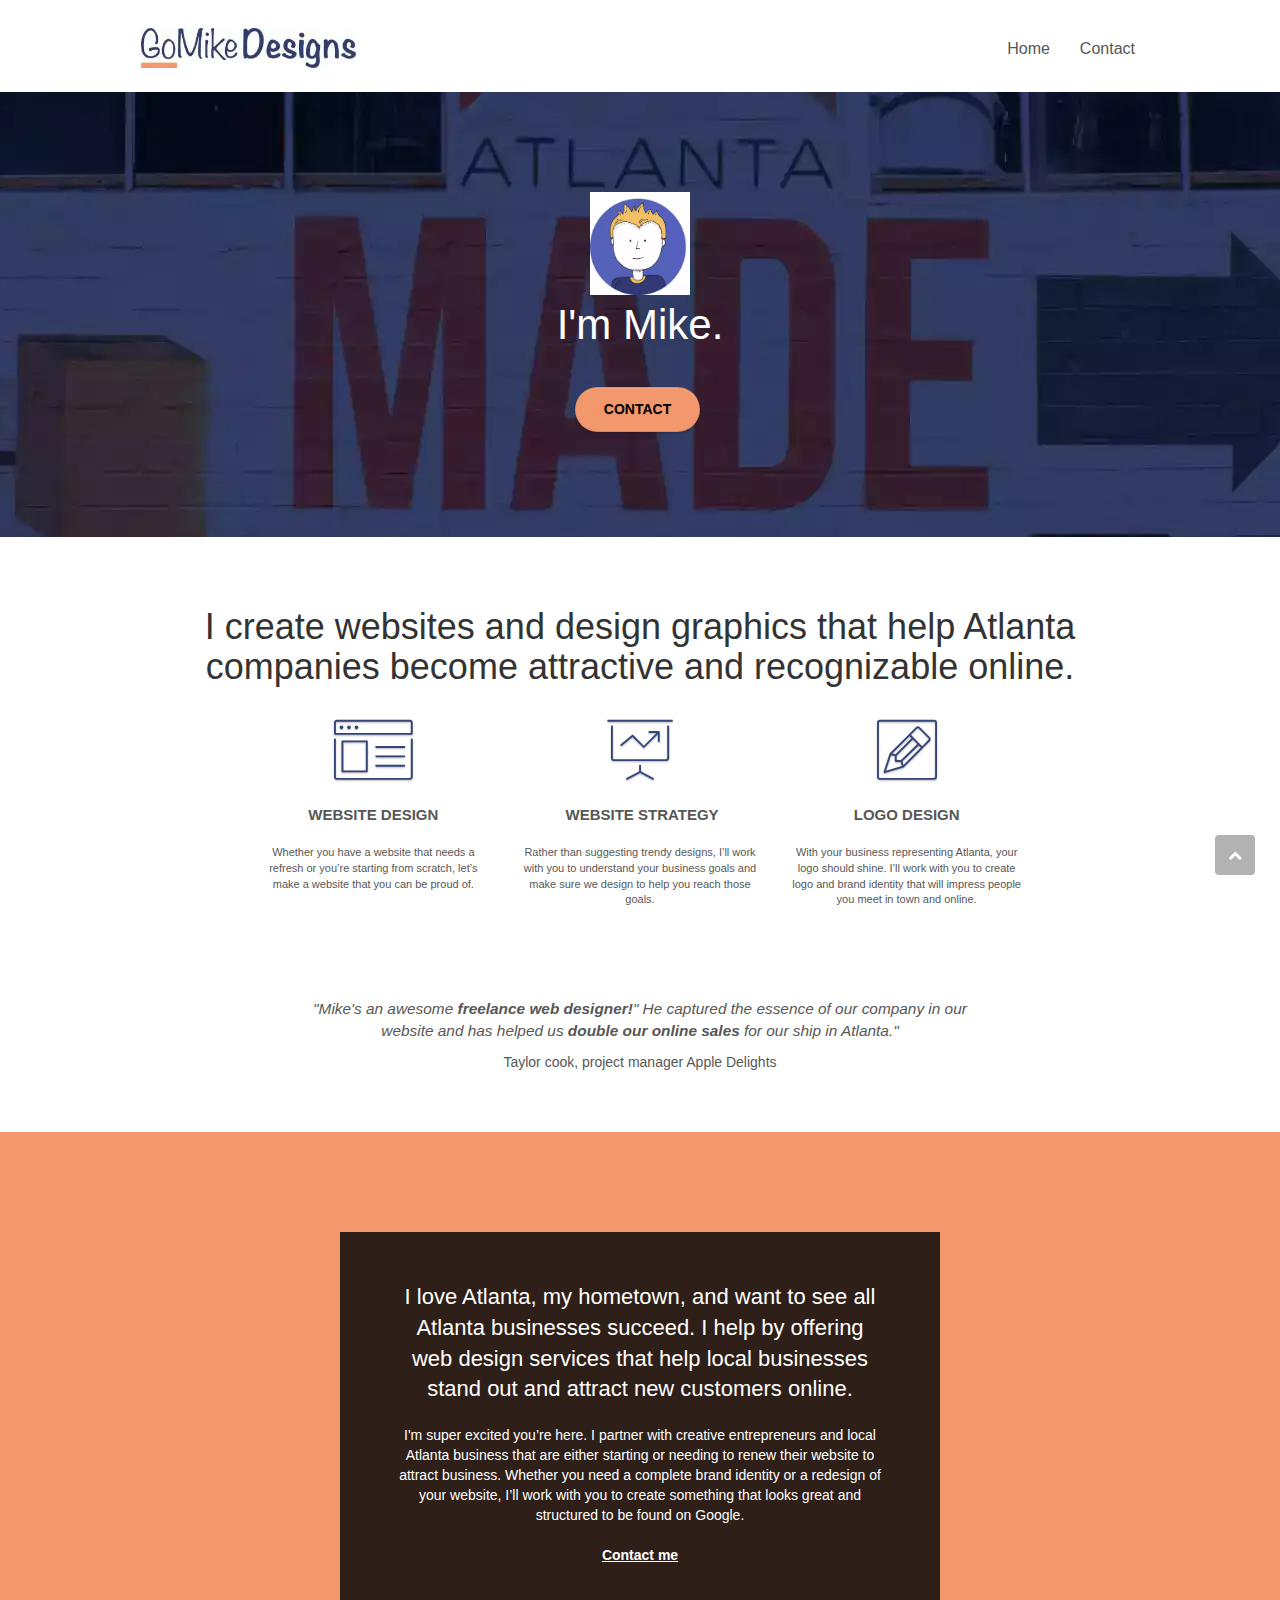
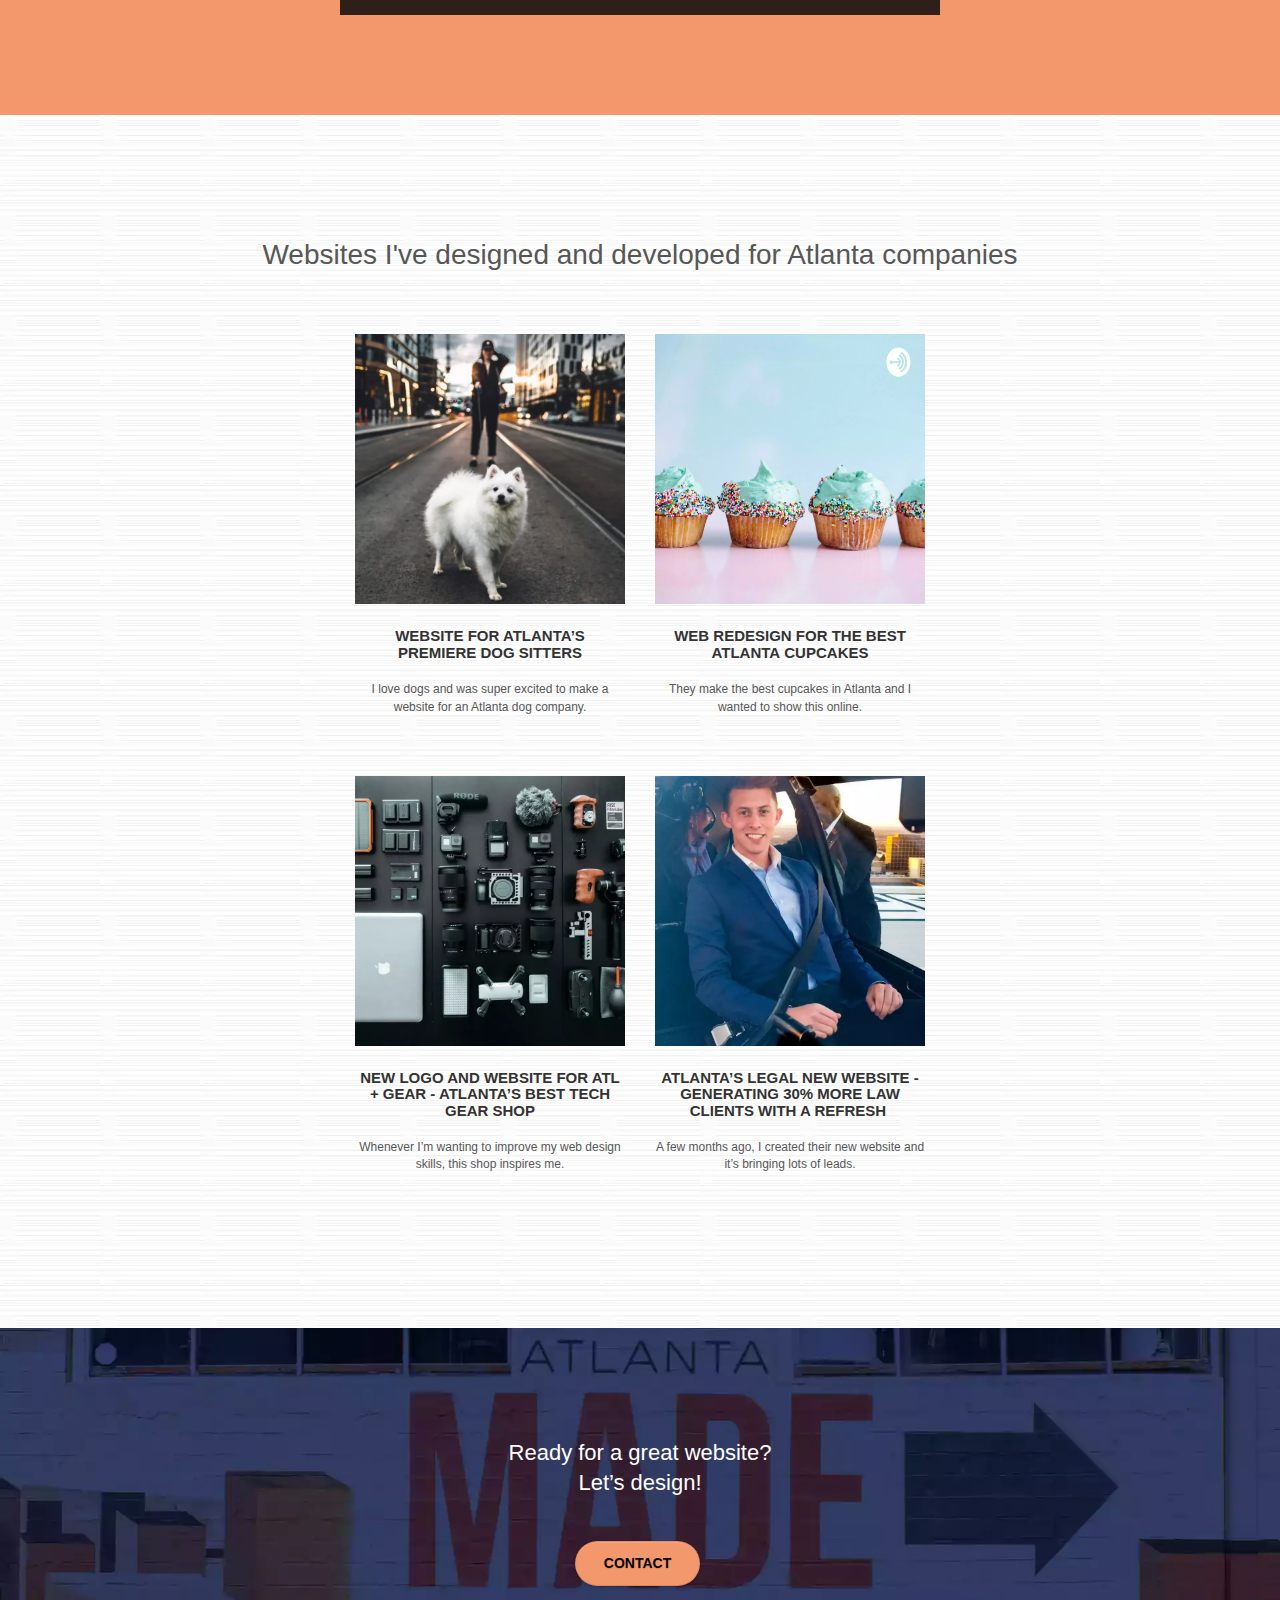
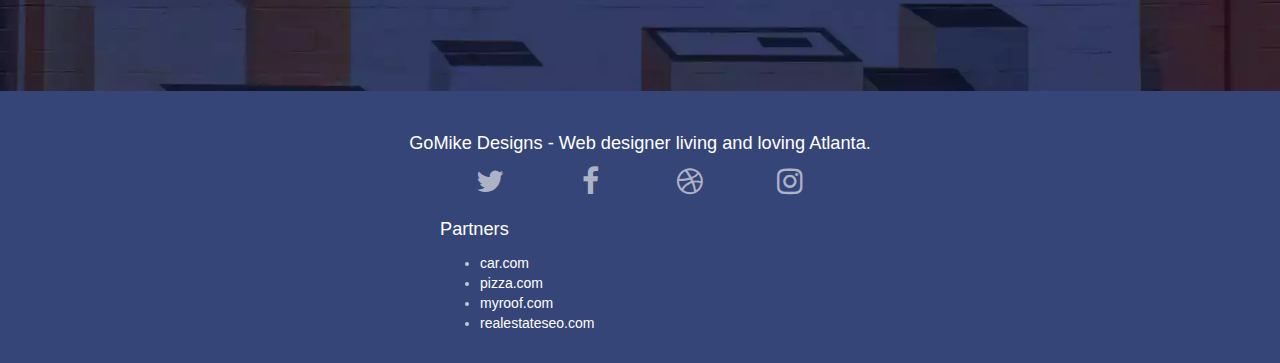
==== commit e02c7722: "removed loading=lazy from div" ====
--- a/index.html
+++ b/index.html
@@ -128,7 +128,7 @@
 <!-- bloc-2-services END -->
 
 <!-- bloc-3-what-i-do -->
-<div class="bloc tc-white bgc-atomic-tangerine b-parallax bg-atlanta-20made-20sign-20orange d-bloc" id="bloc-3-what-i-do" loading="lazy">
+<div class="bloc tc-white bgc-atomic-tangerine b-parallax bg-atlanta-20made-20sign-20orange d-bloc" id="bloc-3-what-i-do">
 	<div class="container bloc-lg">
 		<div class="row tight-width-whitespace black-background">
 			<div class="col-sm-12">
